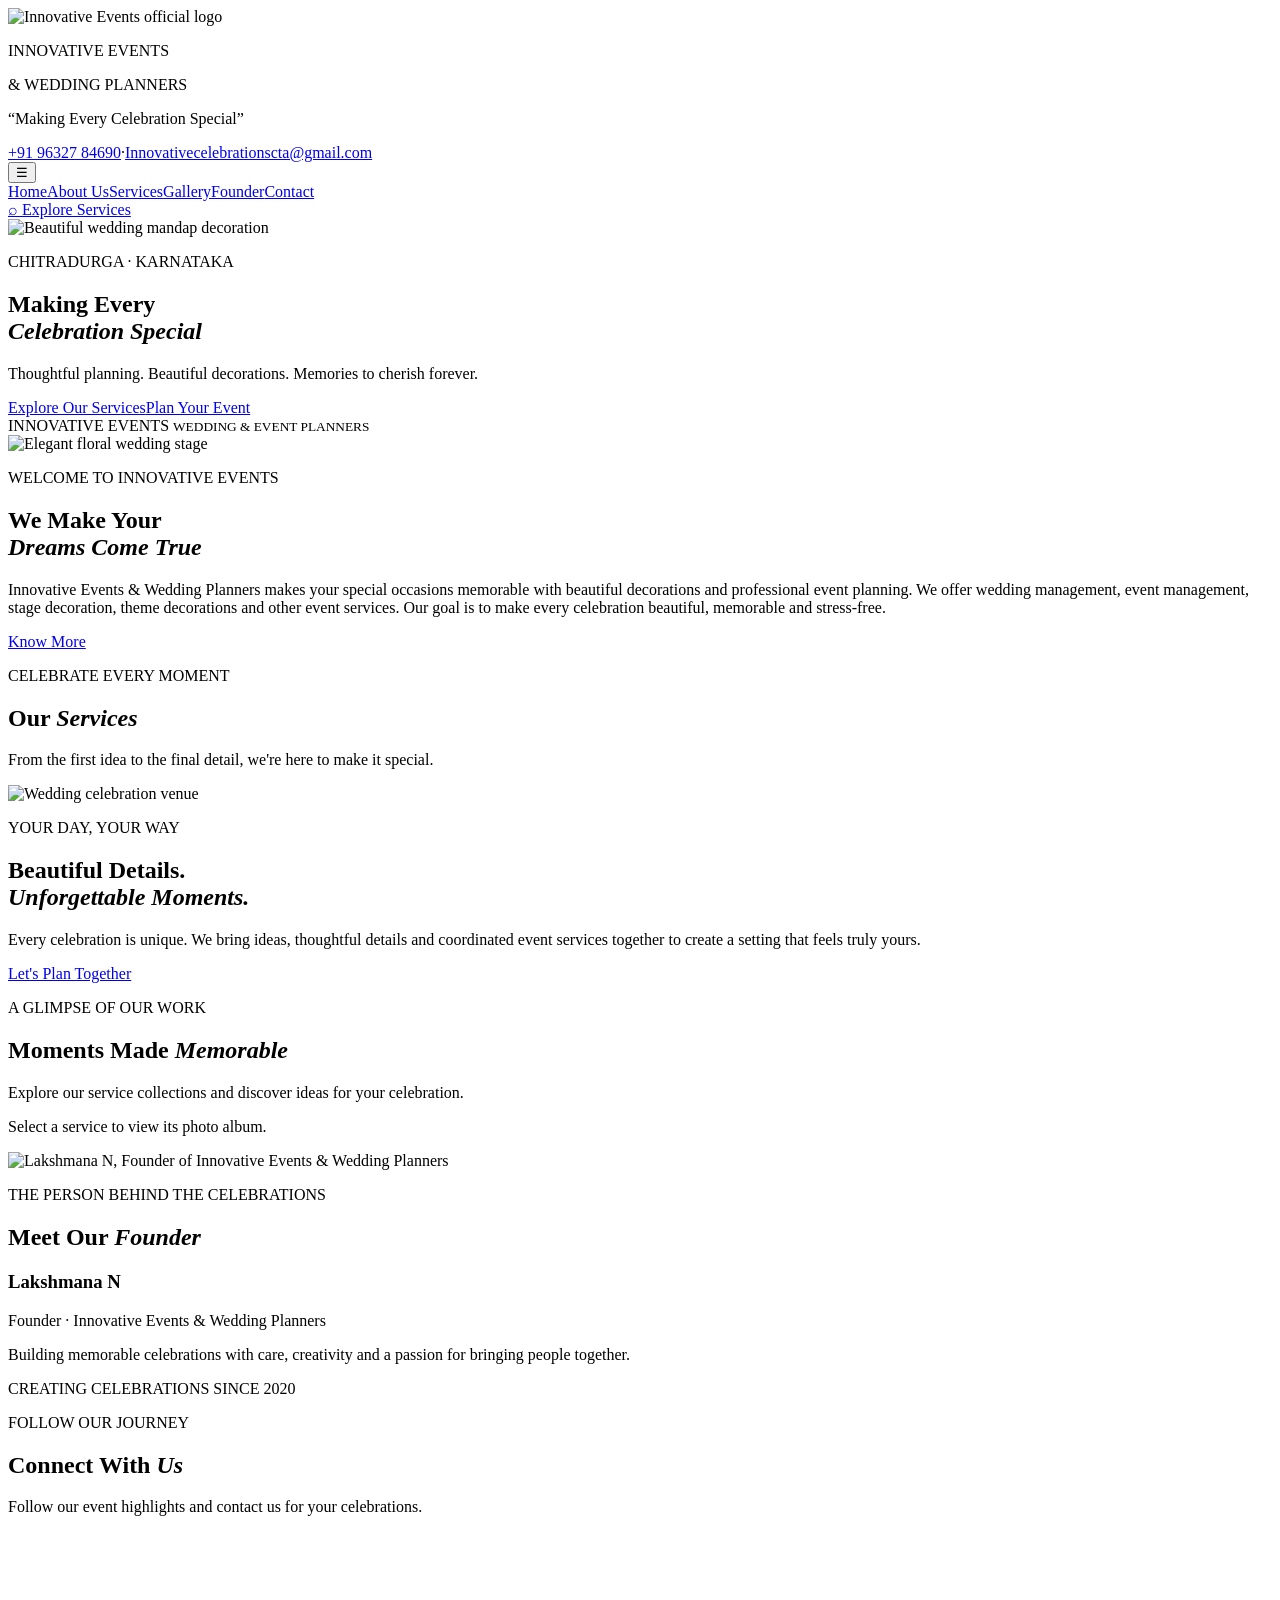
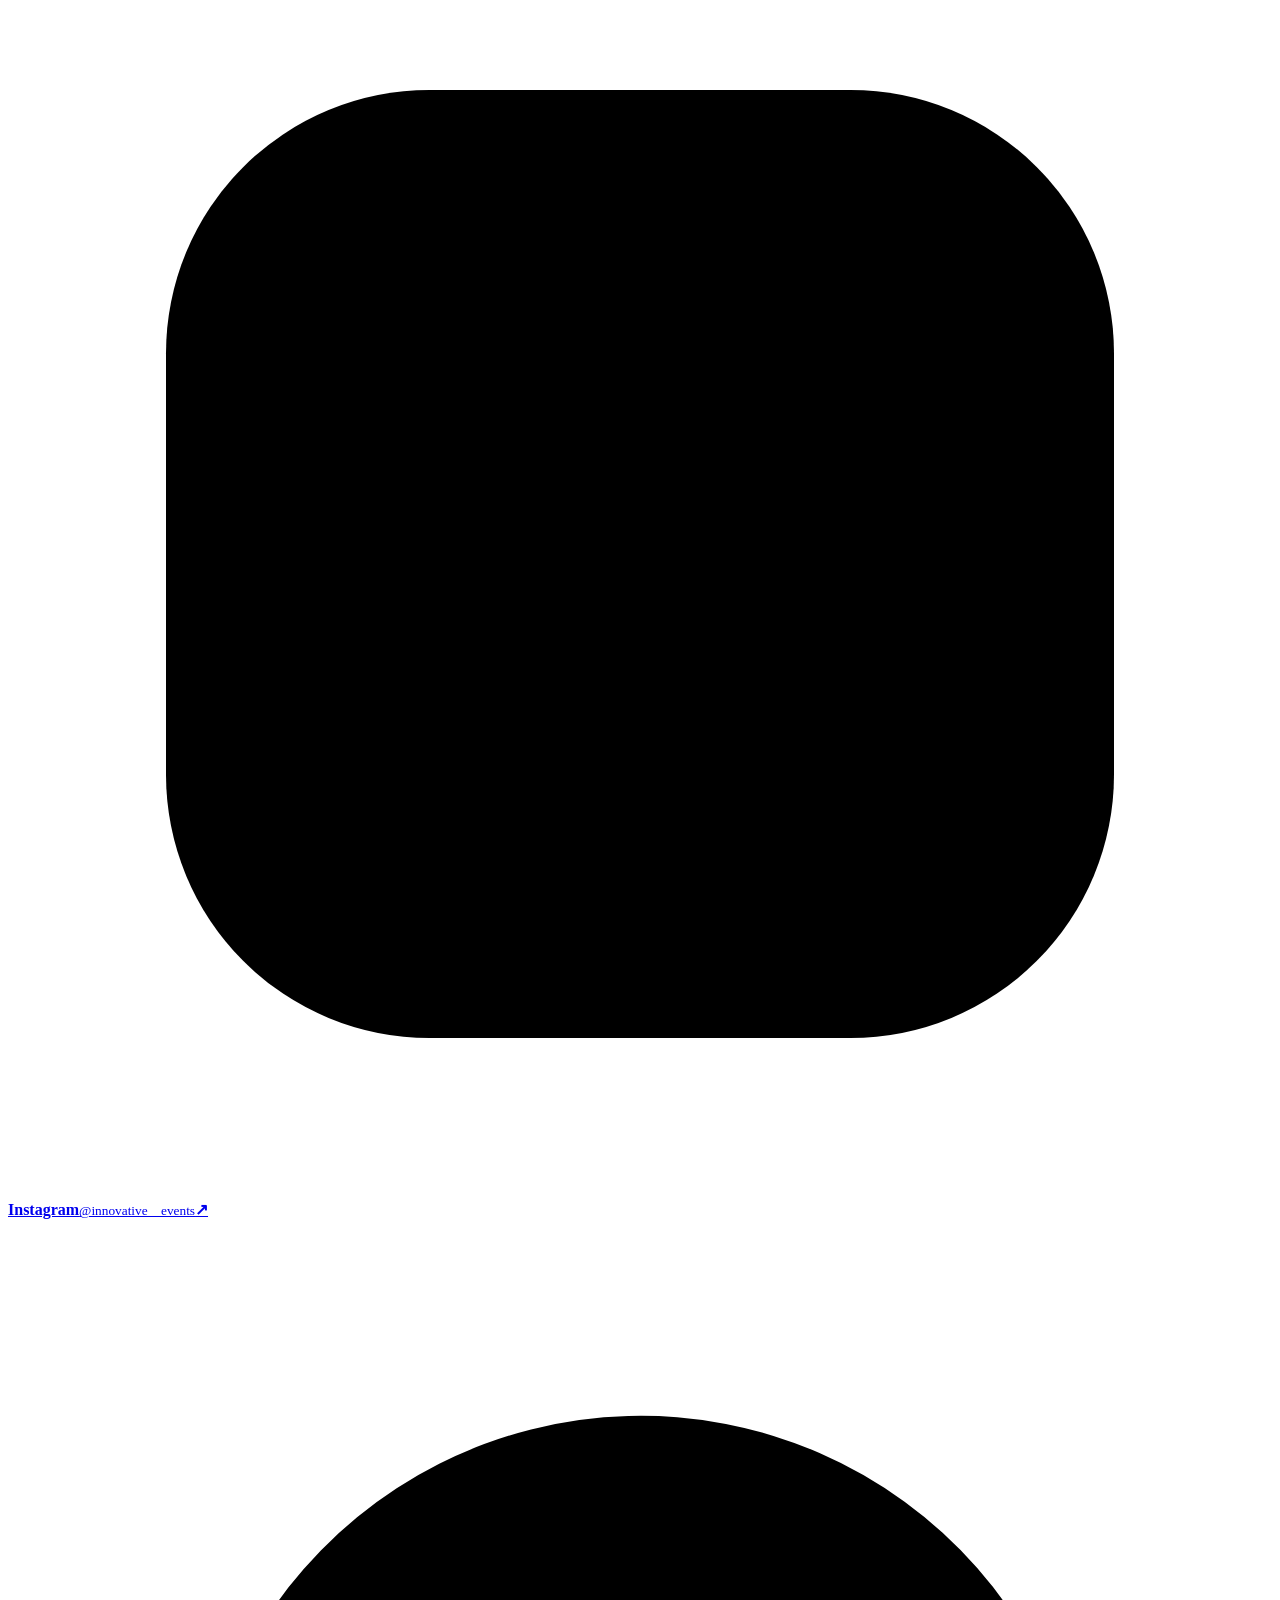
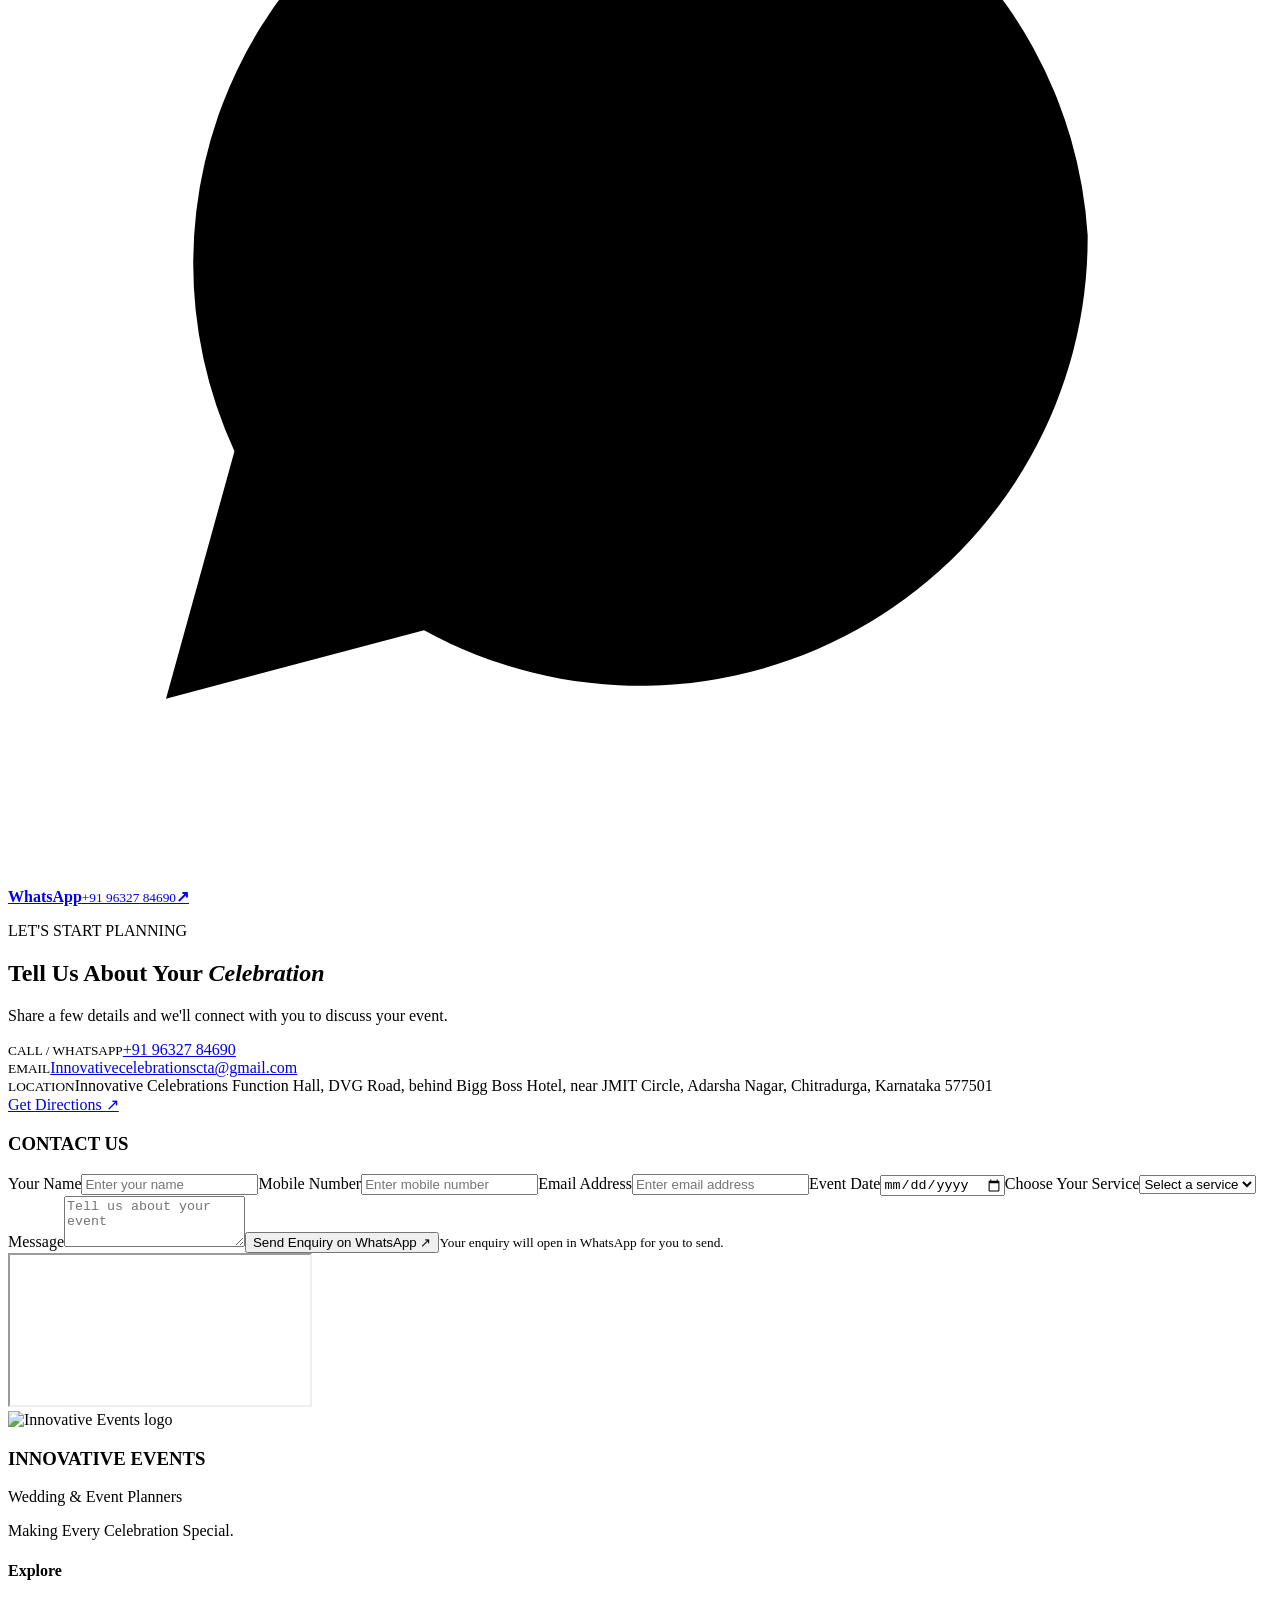
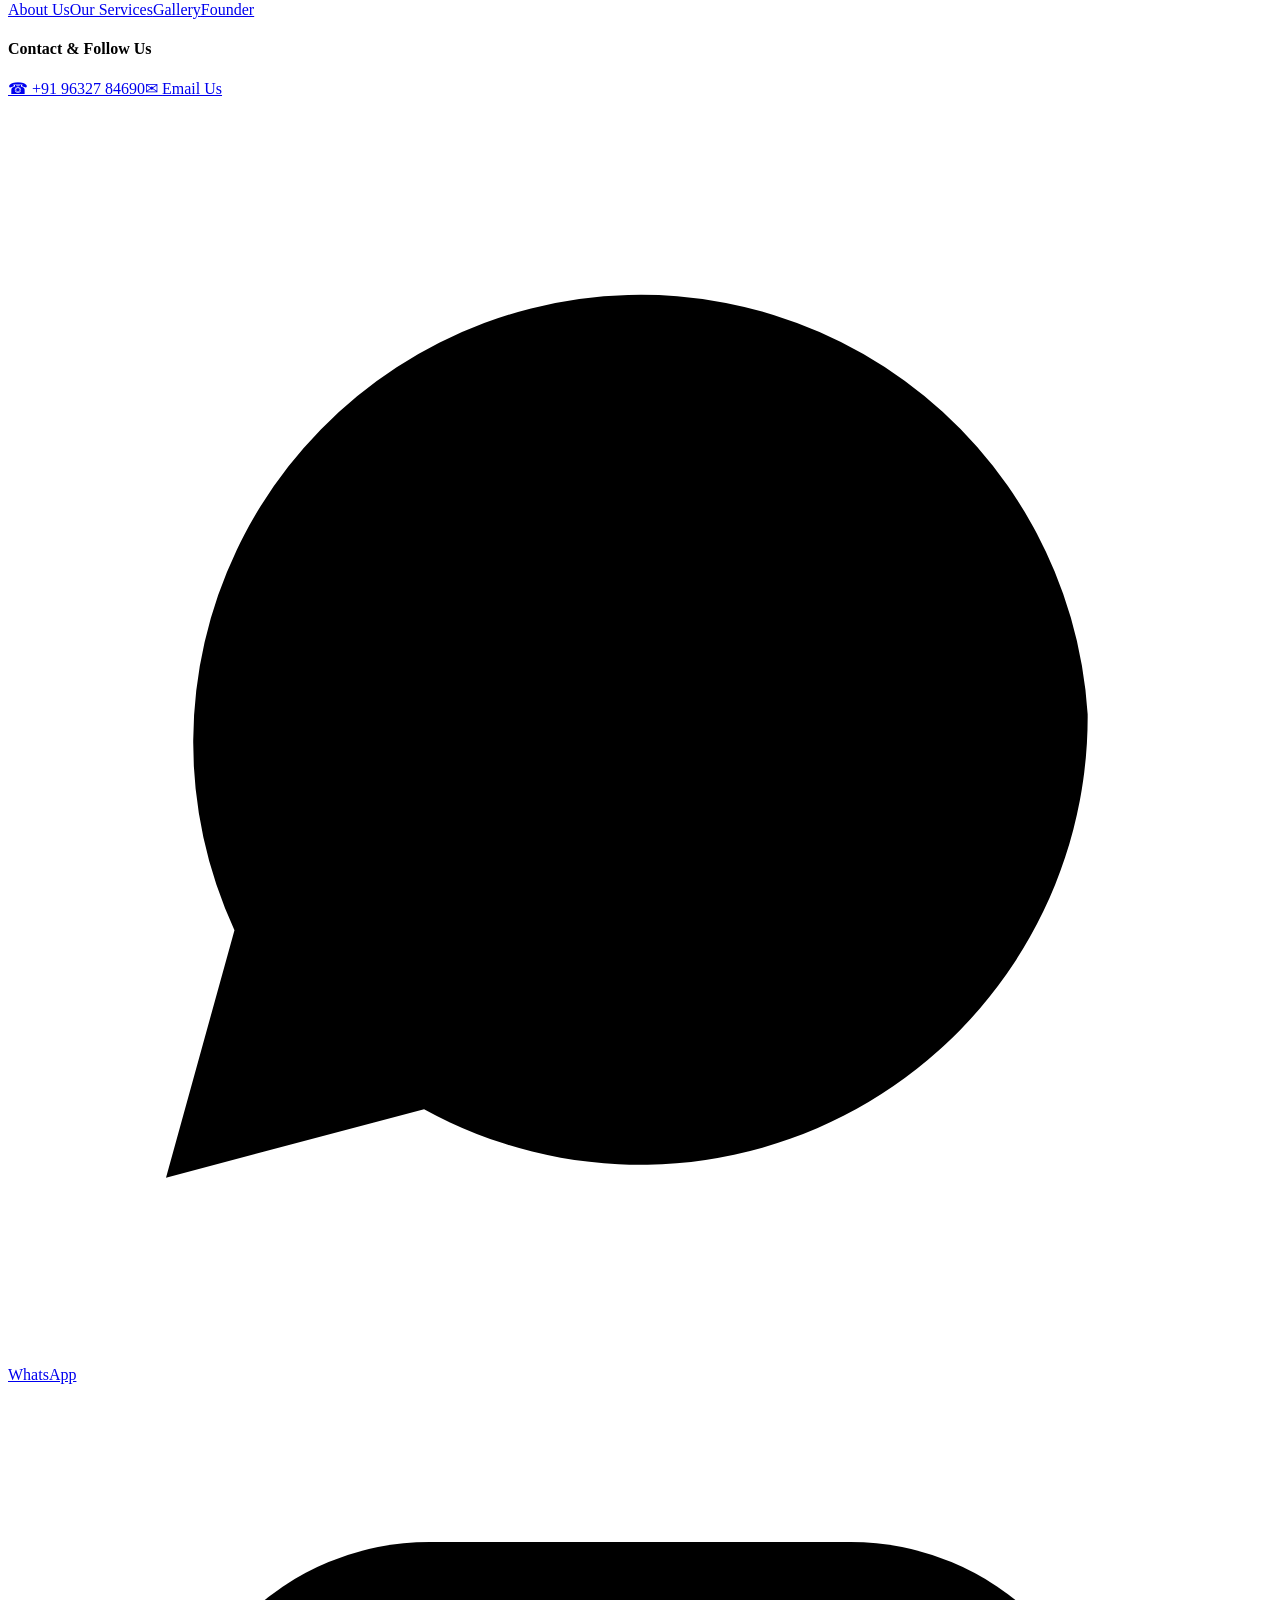
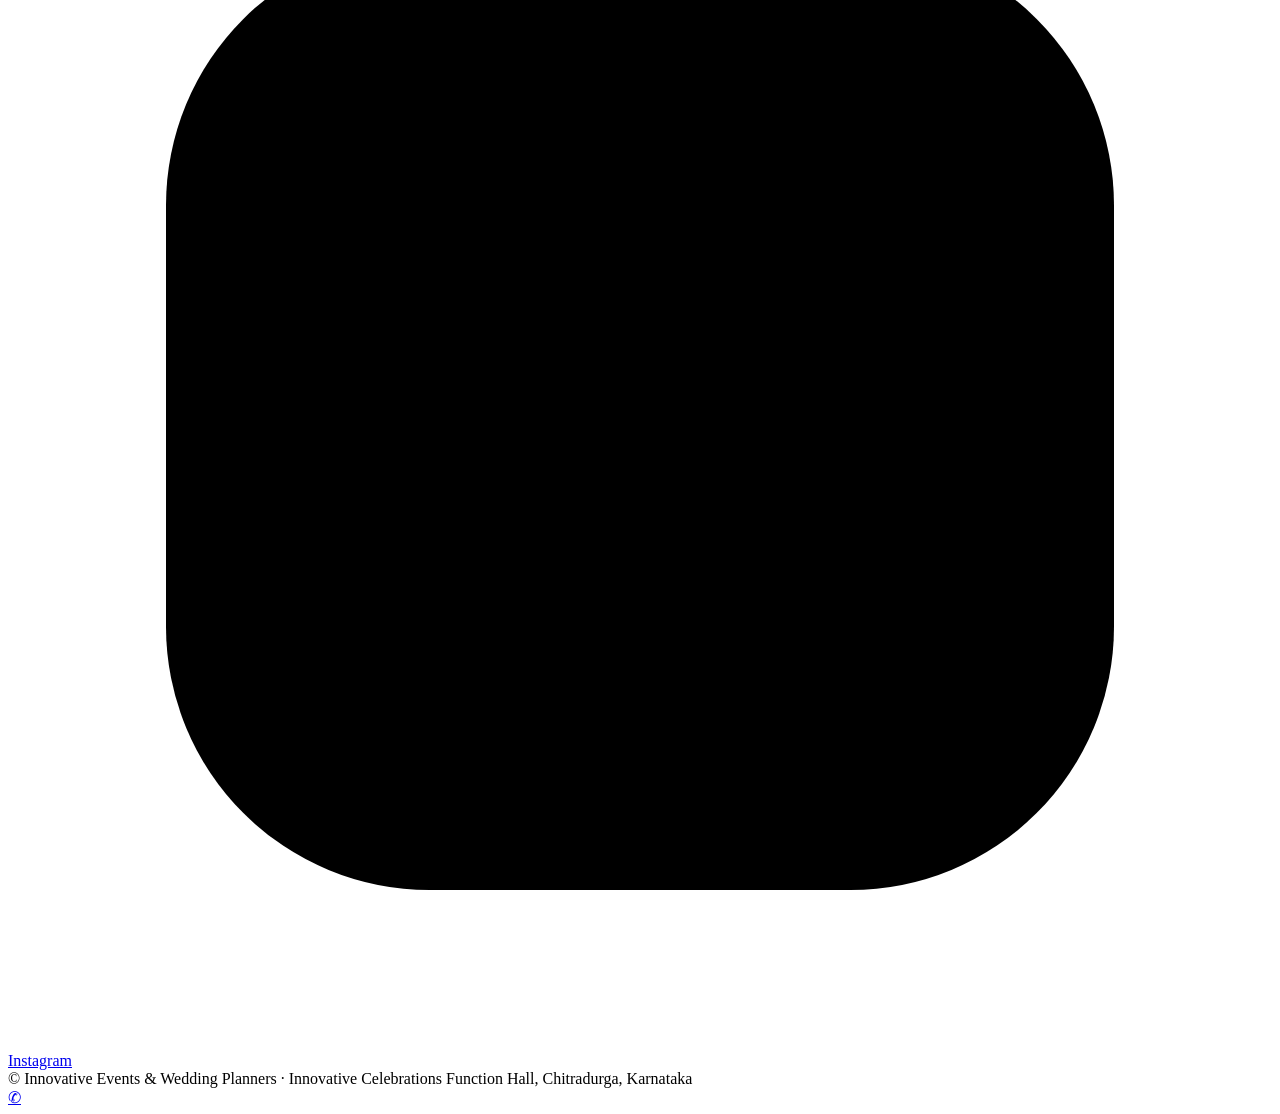
==== index.html @ f3ad989a "Add files via upload" ====
<!DOCTYPE html>
<html lang="en">
<head>
  <meta charset="UTF-8"><meta name="viewport" content="width=device-width, initial-scale=1.0">
  <meta name="description" content="Innovative Events & Wedding Planners in Chitradurga, Karnataka. Wedding management, event planning, theme decor, photography, catering and memorable celebrations.">
  <meta name="theme-color" content="#a47a43"><meta property="og:title" content="Innovative Events & Wedding Planners"><meta property="og:description" content="Making Every Celebration Special."><meta property="og:type" content="website">
  <title>Innovative Events & Wedding Planners | Chitradurga</title>
  <link rel="preconnect" href="https://fonts.googleapis.com"><link rel="preconnect" href="https://fonts.gstatic.com" crossorigin>
  <link href="https://fonts.googleapis.com/css2?family=DM+Sans:wght@400;500;600;700&family=Playfair+Display:wght@400;500;600;700&display=swap" rel="stylesheet">
  <link rel="icon" href="assets/logo.png" type="image/png"><link rel="stylesheet" href="css/style.css">
</head>
<body>
<header class="top" id="home">
  <div class="brand-wrap"><img class="logo" src="assets/logo.png" alt="Innovative Events official logo"><div><p class="brand-name">INNOVATIVE EVENTS</p><p class="brand-sub">& WEDDING PLANNERS</p></div></div>
  <p class="tagline">“Making Every Celebration Special”</p>
  <div class="top-contact"><a href="tel:+919632784690">+91 96327 84690</a><span>·</span><a href="mailto:Innovativecelebrationscta@gmail.com">Innovativecelebrationscta@gmail.com</a></div>
  <div class="nav-row"><button class="menu-btn" id="menuBtn" aria-label="Toggle menu" aria-expanded="false">☰</button><nav id="nav"><a href="#home">Home</a><a href="#about">About Us</a><a href="#services">Services</a><a href="#gallery">Gallery</a><a href="#founder">Founder</a><a href="#contact">Contact</a></nav><a class="search-pill" href="#services"><span>⌕</span> Explore Services</a></div>
</header>
<main>
<section class="hero"><img src="https://images.unsplash.com/photo-1519741497674-611481863552?auto=format&fit=crop&w=2000&q=85" alt="Beautiful wedding mandap decoration"><div class="hero-overlay"></div><div class="hero-copy"><p class="hero-kicker">CHITRADURGA · KARNATAKA</p><h1>Making Every<br><em>Celebration Special</em></h1><p>Thoughtful planning. Beautiful decorations. Memories to cherish forever.</p><div class="hero-buttons"><a class="gold-btn" href="#services">Explore Our Services</a><a class="light-btn" href="https://wa.me/919632784690" target="_blank" rel="noopener">Plan Your Event</a></div></div><div class="hero-caption">INNOVATIVE EVENTS <small>WEDDING & EVENT PLANNERS</small></div></section>
<section class="intro section" id="about"><div class="intro-image"><img src="https://images.unsplash.com/photo-1464366400600-7168b8af9bc3?auto=format&fit=crop&w=1200&q=85" alt="Elegant floral wedding stage"></div><div class="intro-copy"><p class="eyebrow">WELCOME TO INNOVATIVE EVENTS</p><h2>We Make Your<br><em>Dreams Come True</em></h2><p>Innovative Events & Wedding Planners makes your special occasions memorable with beautiful decorations and professional event planning. We offer wedding management, event management, stage decoration, theme decorations and other event services. Our goal is to make every celebration beautiful, memorable and stress-free.</p><a class="gold-btn" href="#contact">Know More</a></div></section>
<section class="services section" id="services"><div class="section-title"><p class="eyebrow">CELEBRATE EVERY MOMENT</p><h2>Our <em>Services</em></h2><p>From the first idea to the final detail, we're here to make it special.</p></div><div id="serviceList" class="service-list"></div></section>
<section class="feature section"><div class="feature-photo"><img src="https://images.unsplash.com/photo-1519741497674-611481863552?auto=format&fit=crop&w=1500&q=85" alt="Wedding celebration venue"></div><div class="feature-copy"><p class="eyebrow">YOUR DAY, YOUR WAY</p><h2>Beautiful Details.<br><em>Unforgettable Moments.</em></h2><p>Every celebration is unique. We bring ideas, thoughtful details and coordinated event services together to create a setting that feels truly yours.</p><a class="gold-btn" href="#contact">Let's Plan Together</a></div></section>
<section class="gallery section" id="gallery"><div class="section-title"><p class="eyebrow">A GLIMPSE OF OUR WORK</p><h2>Moments Made <em>Memorable</em></h2><p>Explore our service collections and discover ideas for your celebration.</p></div><div class="gallery-tiles" id="galleryTiles"></div><p class="gallery-hint">Select a service to view its photo album.</p></section>
<section class="founder section" id="founder"><div class="founder-photo"><img src="assets/founder-lakshmana.jpg" alt="Lakshmana N, Founder of Innovative Events & Wedding Planners"></div><div class="founder-copy"><p class="eyebrow">THE PERSON BEHIND THE CELEBRATIONS</p><h2>Meet Our <em>Founder</em></h2><h3>Lakshmana N</h3><p class="founder-role">Founder · Innovative Events & Wedding Planners</p><p>Building memorable celebrations with care, creativity and a passion for bringing people together.</p><span class="since">CREATING CELEBRATIONS SINCE 2020</span></div></section>
<section class="instagram section"><div><p class="eyebrow">FOLLOW OUR JOURNEY</p><h2>Connect With <em>Us</em></h2><p>Follow our event highlights and contact us for your celebrations.</p></div><div class="social-buttons"><a class="social-btn instagram-btn" href="https://www.instagram.com/innovative__events?cnvx=MXE0a2RnNXZndWczdw==" target="_blank" rel="noopener" aria-label="Visit Innovative Events on Instagram"><svg viewBox="0 0 24 24" aria-hidden="true"><rect x="3" y="3" width="18" height="18" rx="5"/><circle cx="12" cy="12" r="4"/><circle class="social-dot" cx="17.5" cy="6.5" r="1"/></svg><span><strong>Instagram</strong><small>@innovative__events</small></span><b>↗</b></a><a class="social-btn whatsapp-btn" href="https://wa.me/919632784690" target="_blank" rel="noopener" aria-label="Chat with Innovative Events on WhatsApp"><svg viewBox="0 0 24 24" aria-hidden="true"><path d="M20.5 11.7a8.5 8.5 0 0 1-12.6 7.5L3 20.5l1.3-4.7a8.5 8.5 0 1 1 16.2-4.1Z"/><path d="M9 8.2c.2-.5.5-.5.8-.5h.5c.2 0 .4.1.5.4l.8 1.8c.1.2.1.4-.1.6l-.6.7c-.2.2-.2.4 0 .6.5.9 1.3 1.6 2.2 2 .2.1.4.1.6-.1l.8-.9c.2-.2.4-.2.6-.1l1.7.8c.3.1.4.3.4.5 0 .4-.2 1.2-.7 1.6-.5.5-1.2.7-2 .6-1.1-.2-2.4-.8-3.8-2-1.5-1.3-2.4-2.8-2.7-3.9-.3-.9-.1-1.7.3-2.1Z"/></svg><span><strong>WhatsApp</strong><small>+91 96327 84690</small></span><b>↗</b></a></div></section>
<section class="contact section" id="contact"><div class="contact-copy"><p class="eyebrow">LET'S START PLANNING</p><h2>Tell Us About Your <em>Celebration</em></h2><p>Share a few details and we'll connect with you to discuss your event.</p><div class="contact-line"><small>CALL / WHATSAPP</small><a href="tel:+919632784690">+91 96327 84690</a></div><div class="contact-line"><small>EMAIL</small><a href="mailto:Innovativecelebrationscta@gmail.com">Innovativecelebrationscta@gmail.com</a></div><div class="contact-line"><small>LOCATION</small><span>Innovative Celebrations Function Hall, DVG Road, behind Bigg Boss Hotel, near JMIT Circle, Adarsha Nagar, Chitradurga, Karnataka 577501</span></div><a class="gold-btn" href="https://share.google/nAyZ0IG79U8bfU7nr" target="_blank" rel="noopener">Get Directions ↗</a></div><form id="enquiryForm"><h3>CONTACT US</h3><label>Your Name<input name="name" required placeholder="Enter your name"></label><label>Mobile Number<input name="phone" required inputmode="tel" placeholder="Enter mobile number"></label><label>Email Address<input name="email" type="email" placeholder="Enter email address"></label><label>Event Date<input name="date" type="date"></label><label>Choose Your Service<select name="service" id="serviceSelect" required><option value="">Select a service</option></select></label><label>Message<textarea name="message" rows="3" placeholder="Tell us about your event"></textarea></label><button class="gold-btn" type="submit">Send Enquiry on WhatsApp ↗</button><small>Your enquiry will open in WhatsApp for you to send.</small></form></section>
<section class="map-section"><iframe title="Innovative Celebrations Function Hall map" src="https://www.google.com/maps?q=Innovative+Celebrations+Function+Hall,+DVG+Road,+behind+Bigg+Boss+Hotel,+near+JMIT+Circle,+Adarsha+Nagar,+Chitradurga,+Karnataka+577501&output=embed" loading="lazy" referrerpolicy="no-referrer-when-downgrade"></iframe></section>
</main>
<footer><div class="footer-main"><div class="footer-brand"><img src="assets/logo.png" alt="Innovative Events logo"><h3>INNOVATIVE EVENTS</h3><p>Wedding & Event Planners</p><span>Making Every Celebration Special.</span></div><div><h4>Explore</h4><a href="#about">About Us</a><a href="#services">Our Services</a><a href="#gallery">Gallery</a><a href="#founder">Founder</a></div><div><h4>Contact & Follow Us</h4><a class="footer-contact-link" href="tel:+919632784690">☎ <span>+91 96327 84690</span></a><a class="footer-contact-link" href="mailto:Innovativecelebrationscta@gmail.com">✉ <span>Email Us</span></a><a class="footer-social-link" href="https://wa.me/919632784690" target="_blank" rel="noopener"><svg viewBox="0 0 24 24" aria-hidden="true"><path d="M20.5 11.7a8.5 8.5 0 0 1-12.6 7.5L3 20.5l1.3-4.7a8.5 8.5 0 1 1 16.2-4.1Z"/><path d="M9 8.2c.2-.5.5-.5.8-.5h.5c.2 0 .4.1.5.4l.8 1.8c.1.2.1.4-.1.6l-.6.7c-.2.2-.2.4 0 .6.5.9 1.3 1.6 2.2 2 .2.1.4.1.6-.1l.8-.9c.2-.2.4-.2.6-.1l1.7.8c.3.1.4.3.4.5 0 .4-.2 1.2-.7 1.6-.5.5-1.2.7-2 .6-1.1-.2-2.4-.8-3.8-2-1.5-1.3-2.4-2.8-2.7-3.9-.3-.9-.1-1.7.3-2.1Z"/></svg><span>WhatsApp</span></a><a class="footer-social-link" href="https://www.instagram.com/innovative__events?cnvx=MXE0a2RnNXZndWczdw==" target="_blank" rel="noopener"><svg viewBox="0 0 24 24" aria-hidden="true"><rect x="3" y="3" width="18" height="18" rx="5"/><circle cx="12" cy="12" r="4"/><circle class="social-dot" cx="17.5" cy="6.5" r="1"/></svg><span>Instagram</span></a></div></div><div class="footer-bottom">© <span id="year"></span> Innovative Events & Wedding Planners · Innovative Celebrations Function Hall, Chitradurga, Karnataka</div></footer>
<a class="whatsapp-float" href="https://wa.me/919632784690" target="_blank" rel="noopener" aria-label="Chat on WhatsApp">✆</a>
<script src="js/script.js"></script>
</body></html>
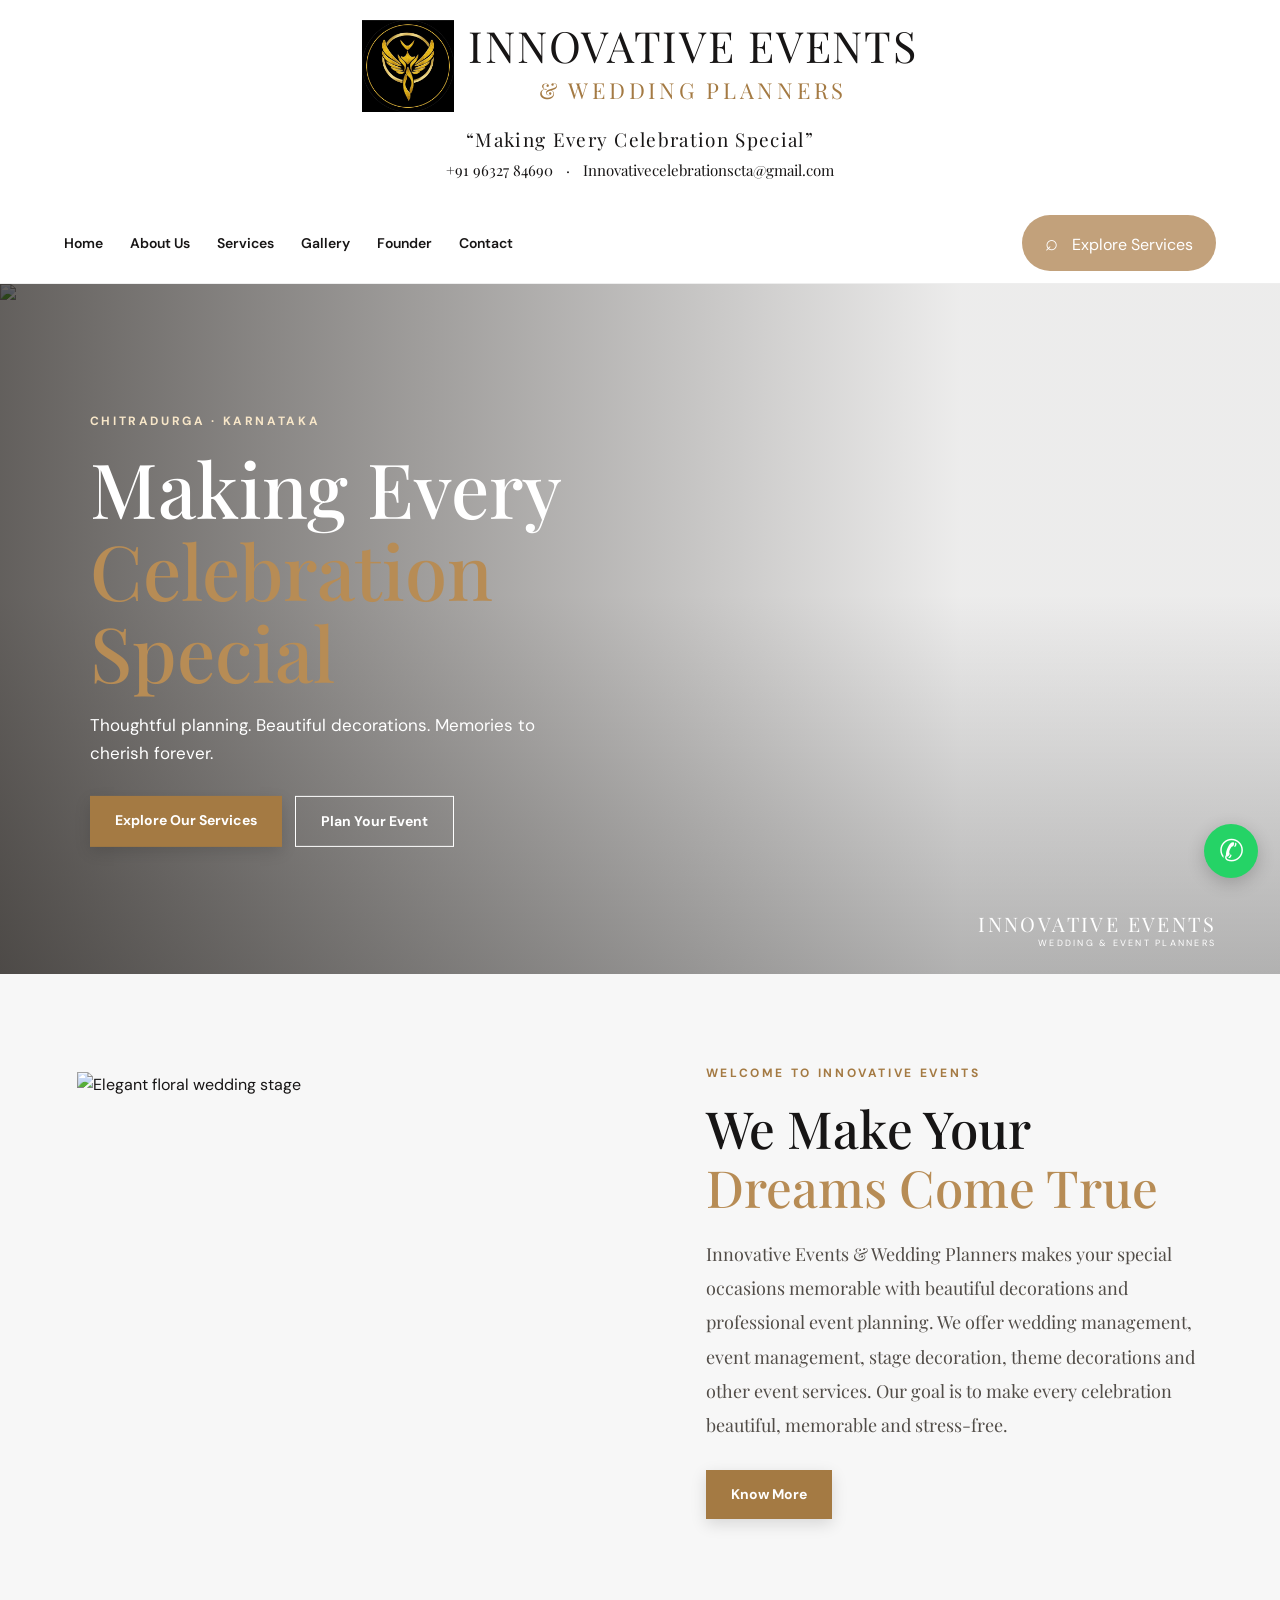
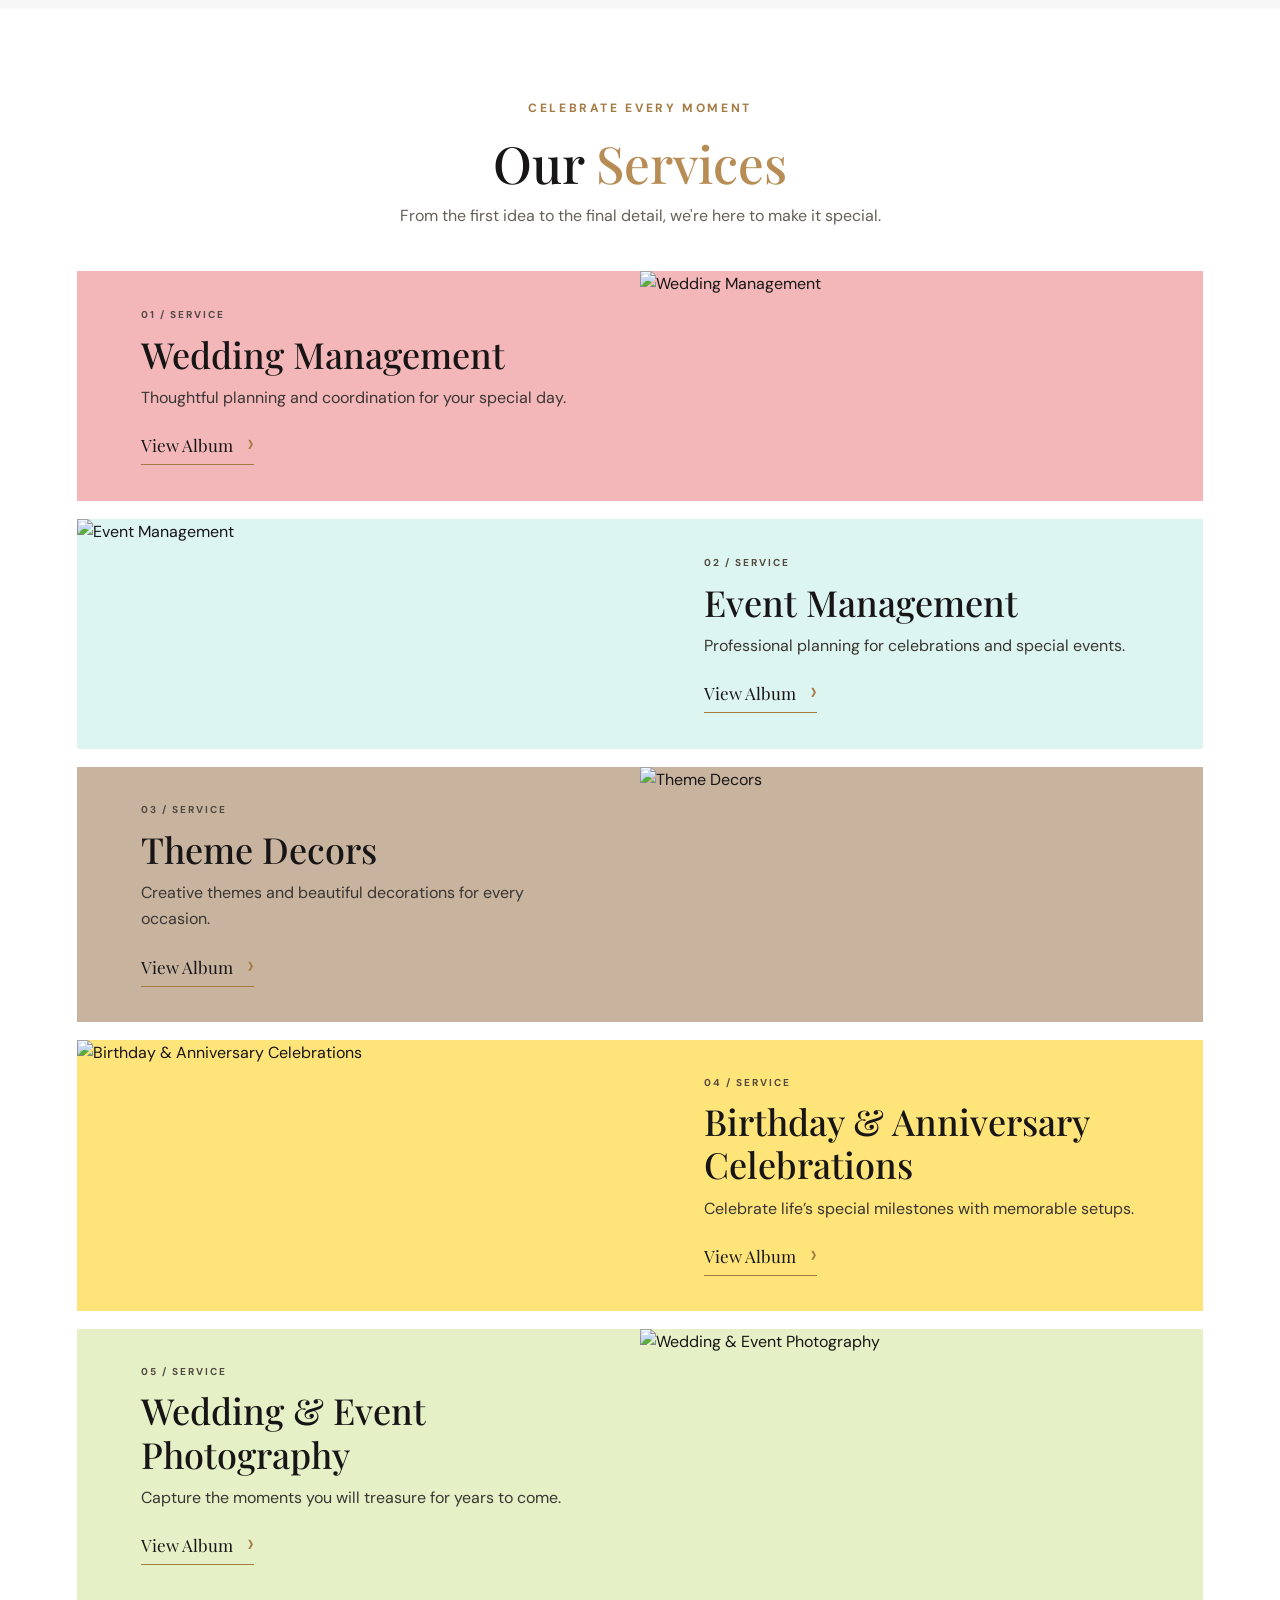
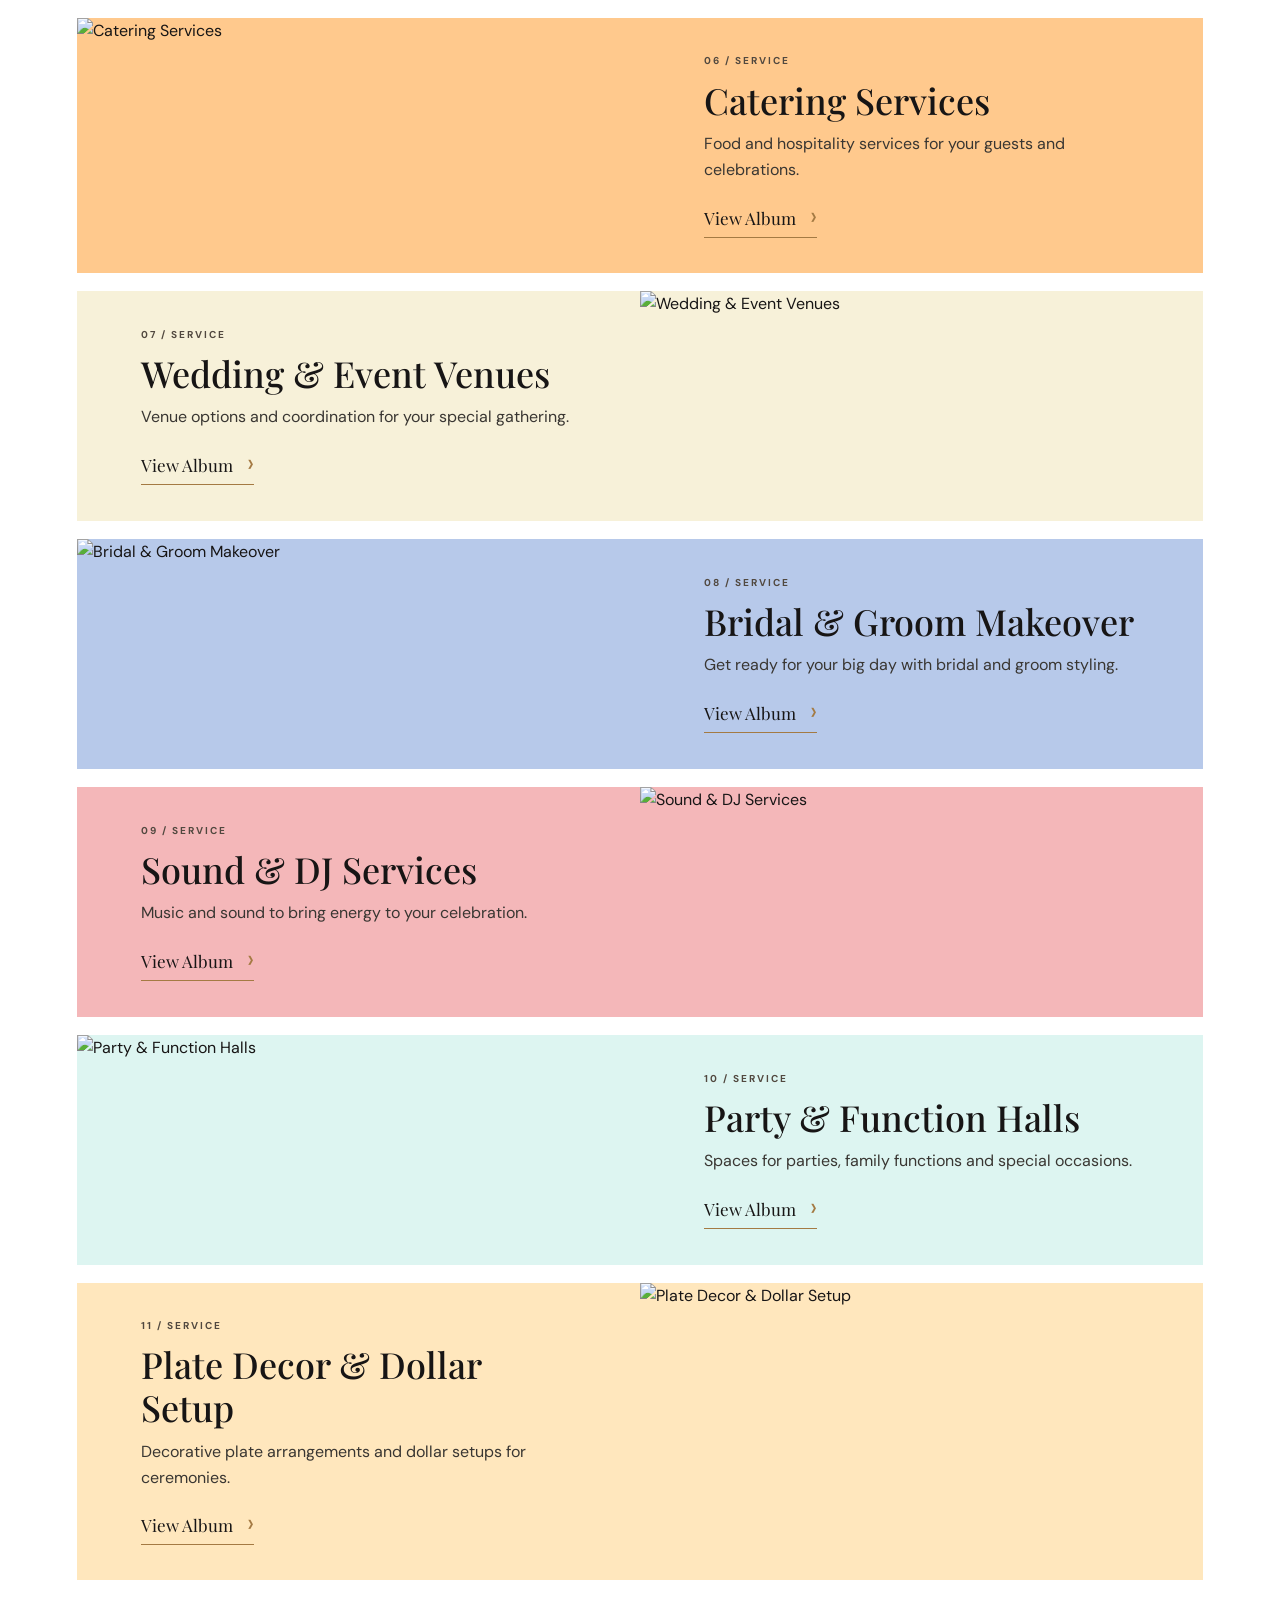
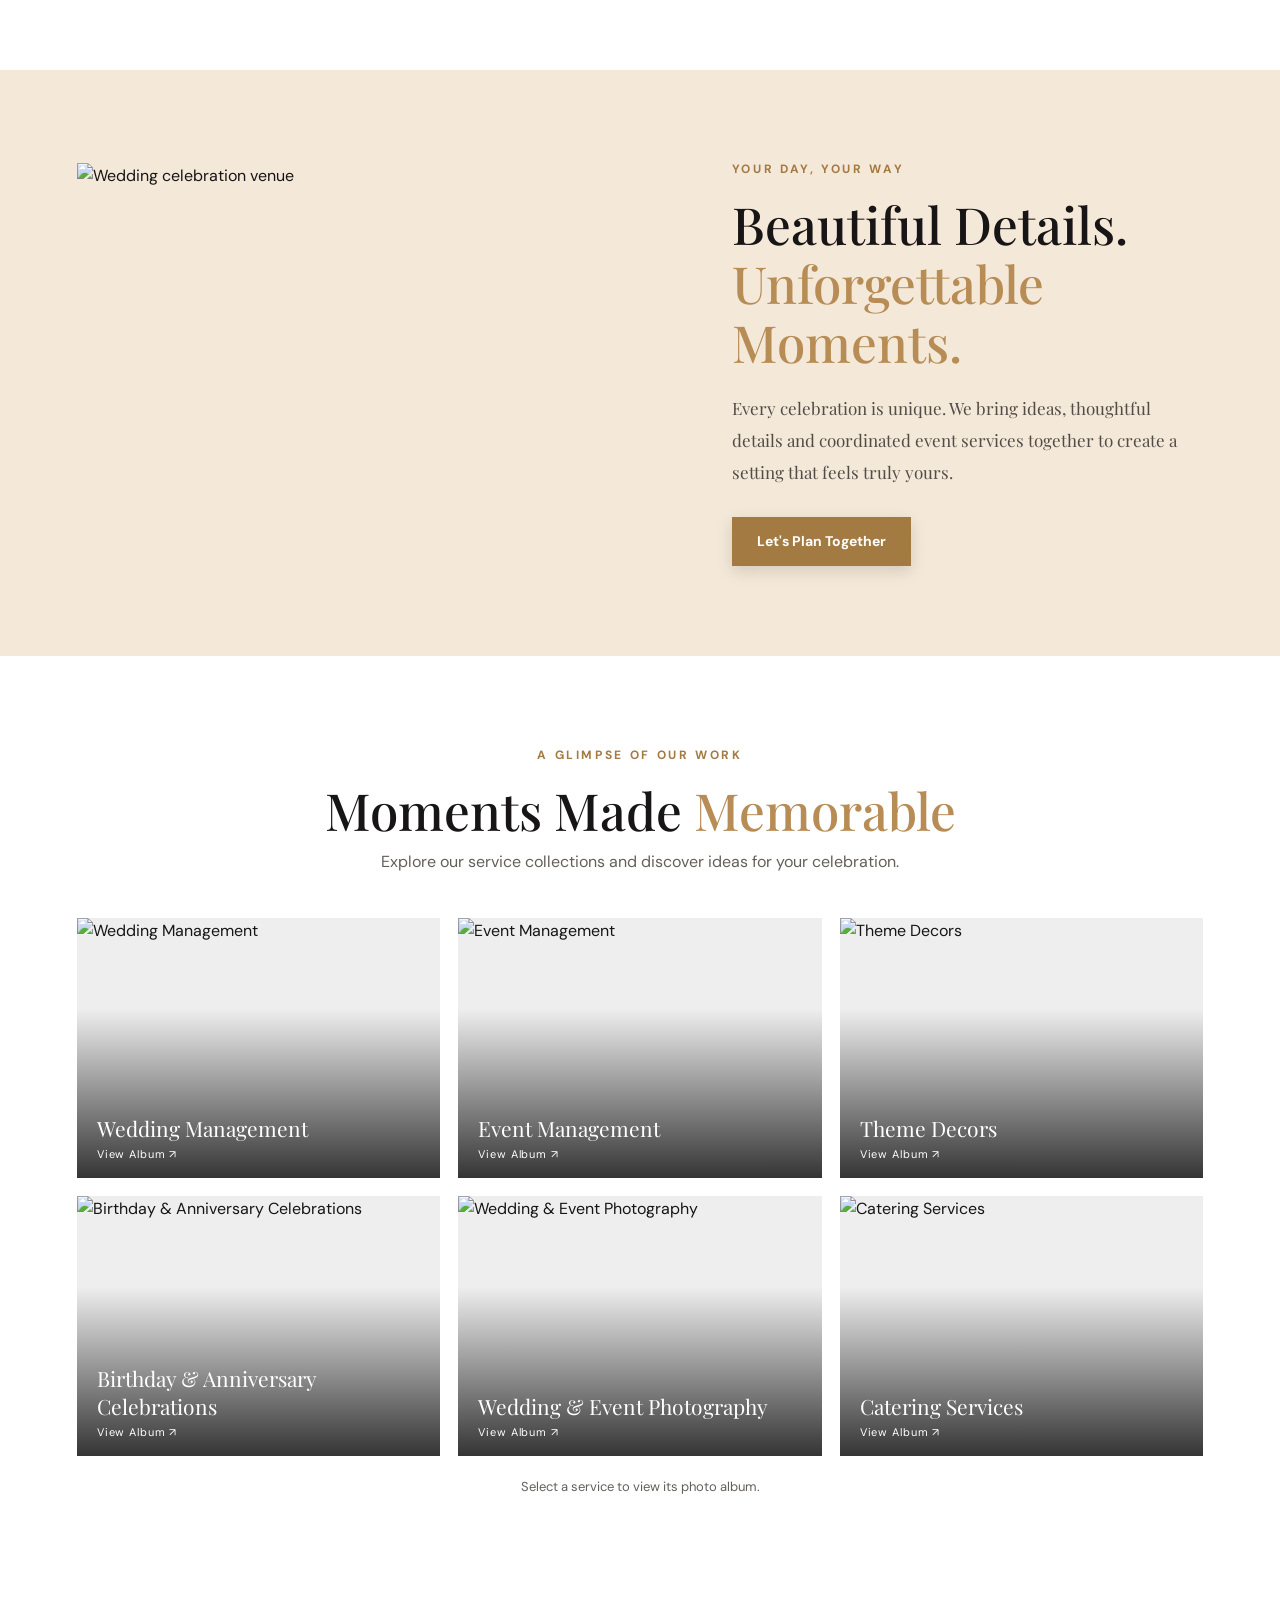
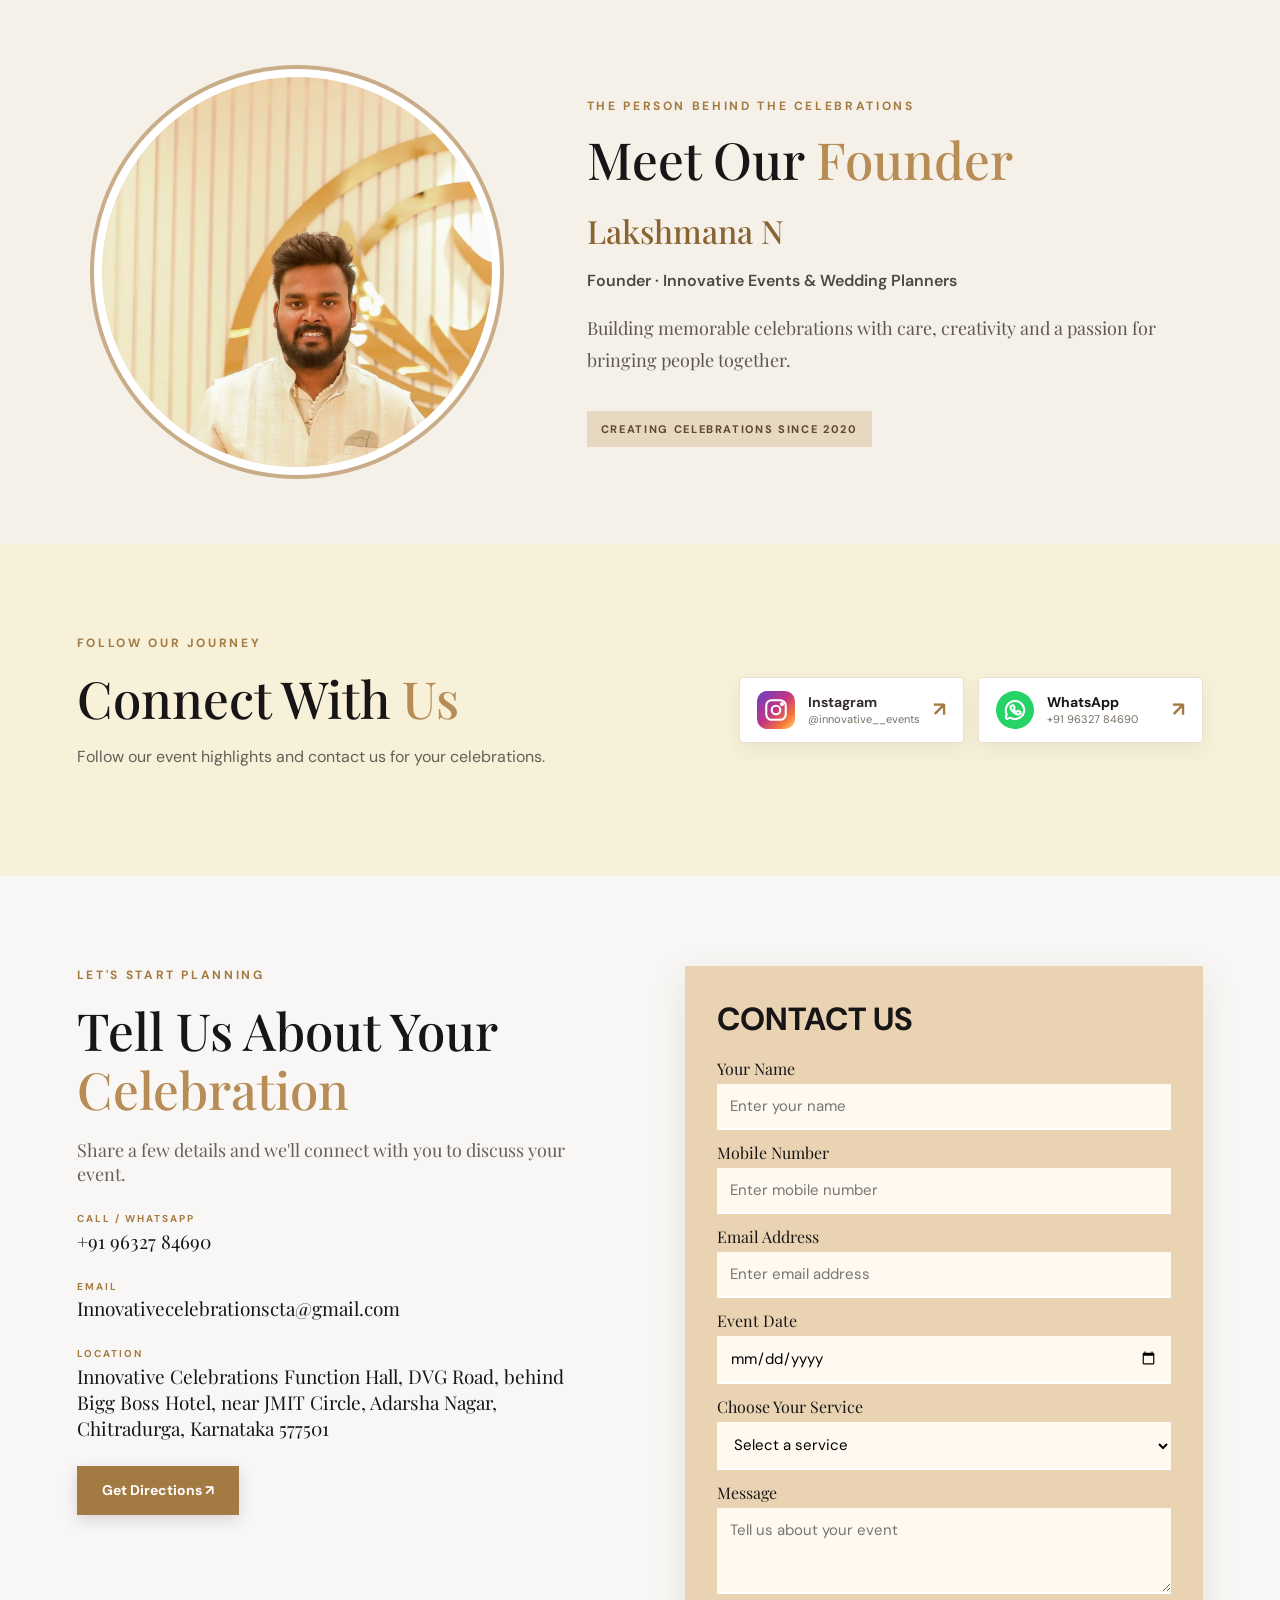
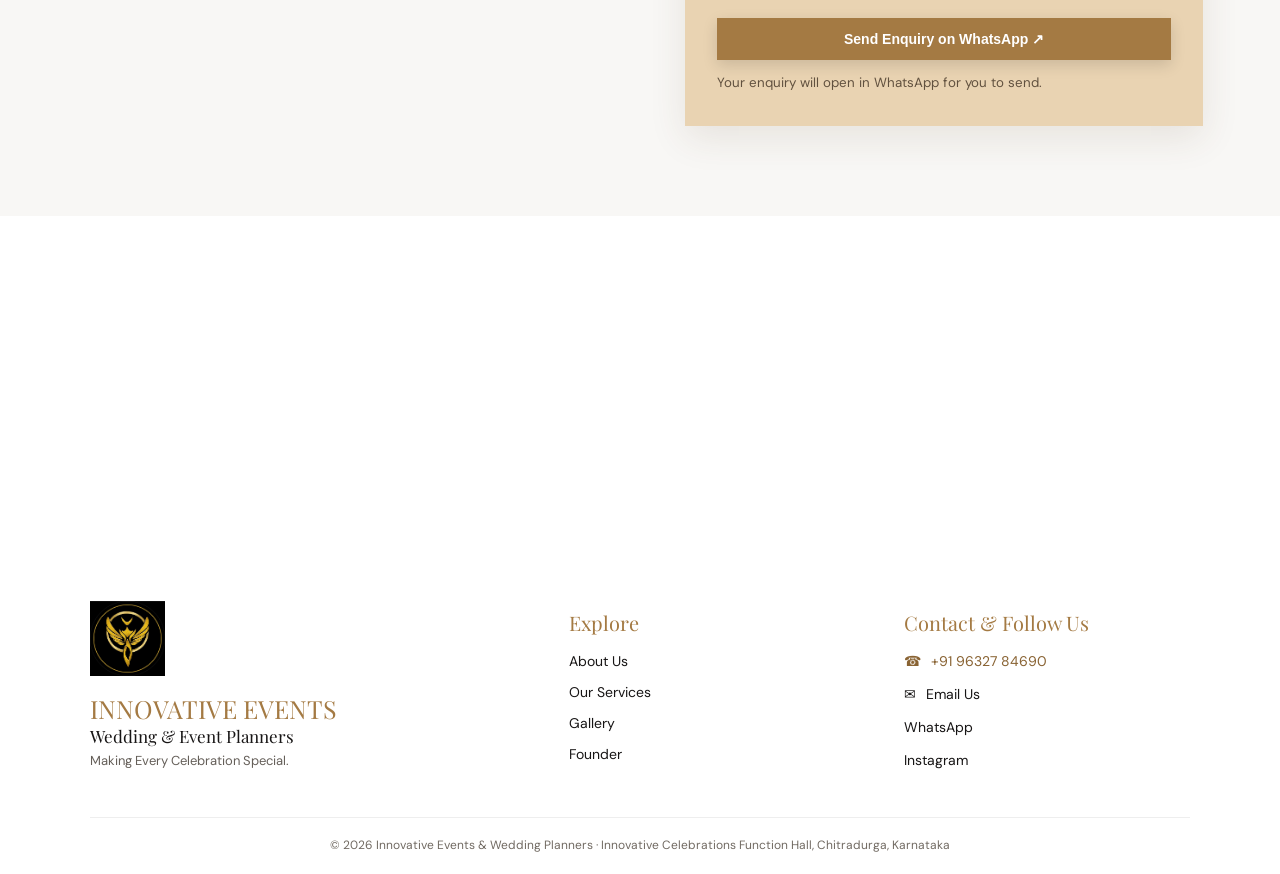
==== commit 4c3a4adb: "Update index.html" ====
--- a/index.html
+++ b/index.html
@@ -1,33 +1,324 @@
 <!DOCTYPE html>
 <html lang="en">
 <head>
-  <meta charset="UTF-8"><meta name="viewport" content="width=device-width, initial-scale=1.0">
+  <meta charset="UTF-8">
+  <meta name="viewport" content="width=device-width, initial-scale=1.0">
+
   <meta name="description" content="Innovative Events & Wedding Planners in Chitradurga, Karnataka. Wedding management, event planning, theme decor, photography, catering and memorable celebrations.">
-  <meta name="theme-color" content="#a47a43"><meta property="og:title" content="Innovative Events & Wedding Planners"><meta property="og:description" content="Making Every Celebration Special."><meta property="og:type" content="website">
+
+  <meta name="theme-color" content="#a47a43">
+  <meta property="og:title" content="Innovative Events & Wedding Planners">
+  <meta property="og:description" content="Making Every Celebration Special.">
+  <meta property="og:type" content="website">
+
   <title>Innovative Events & Wedding Planners | Chitradurga</title>
-  <link rel="preconnect" href="https://fonts.googleapis.com"><link rel="preconnect" href="https://fonts.gstatic.com" crossorigin>
+
+  <link rel="preconnect" href="https://fonts.googleapis.com">
+  <link rel="preconnect" href="https://fonts.gstatic.com" crossorigin>
+
   <link href="https://fonts.googleapis.com/css2?family=DM+Sans:wght@400;500;600;700&family=Playfair+Display:wght@400;500;600;700&display=swap" rel="stylesheet">
-  <link rel="icon" href="assets/logo.png" type="image/png"><link rel="stylesheet" href="css/style.css">
+
+  <link rel="icon" href="logo.png" type="image/png">
+  <link rel="stylesheet" href="style.css">
 </head>
+
 <body>
+
 <header class="top" id="home">
-  <div class="brand-wrap"><img class="logo" src="assets/logo.png" alt="Innovative Events official logo"><div><p class="brand-name">INNOVATIVE EVENTS</p><p class="brand-sub">& WEDDING PLANNERS</p></div></div>
+
+  <div class="brand-wrap">
+    <img class="logo" src="logo.png" alt="Innovative Events official logo">
+    <div>
+      <p class="brand-name">INNOVATIVE EVENTS</p>
+      <p class="brand-sub">& WEDDING PLANNERS</p>
+    </div>
+  </div>
+
   <p class="tagline">“Making Every Celebration Special”</p>
-  <div class="top-contact"><a href="tel:+919632784690">+91 96327 84690</a><span>·</span><a href="mailto:Innovativecelebrationscta@gmail.com">Innovativecelebrationscta@gmail.com</a></div>
-  <div class="nav-row"><button class="menu-btn" id="menuBtn" aria-label="Toggle menu" aria-expanded="false">☰</button><nav id="nav"><a href="#home">Home</a><a href="#about">About Us</a><a href="#services">Services</a><a href="#gallery">Gallery</a><a href="#founder">Founder</a><a href="#contact">Contact</a></nav><a class="search-pill" href="#services"><span>⌕</span> Explore Services</a></div>
+
+  <div class="top-contact">
+    <a href="tel:+919632784690">+91 96327 84690</a>
+    <span>·</span>
+    <a href="mailto:Innovativecelebrationscta@gmail.com">Innovativecelebrationscta@gmail.com</a>
+  </div>
+
+  <div class="nav-row">
+    <button class="menu-btn" id="menuBtn" aria-label="Toggle menu" aria-expanded="false">☰</button>
+
+    <nav id="nav">
+      <a href="#home">Home</a>
+      <a href="#about">About Us</a>
+      <a href="#services">Services</a>
+      <a href="#gallery">Gallery</a>
+      <a href="#founder">Founder</a>
+      <a href="#contact">Contact</a>
+    </nav>
+
+    <a class="search-pill" href="#services">
+      <span>⌕</span> Explore Services
+    </a>
+  </div>
+
 </header>
+
 <main>
-<section class="hero"><img src="https://images.unsplash.com/photo-1519741497674-611481863552?auto=format&fit=crop&w=2000&q=85" alt="Beautiful wedding mandap decoration"><div class="hero-overlay"></div><div class="hero-copy"><p class="hero-kicker">CHITRADURGA · KARNATAKA</p><h1>Making Every<br><em>Celebration Special</em></h1><p>Thoughtful planning. Beautiful decorations. Memories to cherish forever.</p><div class="hero-buttons"><a class="gold-btn" href="#services">Explore Our Services</a><a class="light-btn" href="https://wa.me/919632784690" target="_blank" rel="noopener">Plan Your Event</a></div></div><div class="hero-caption">INNOVATIVE EVENTS <small>WEDDING & EVENT PLANNERS</small></div></section>
-<section class="intro section" id="about"><div class="intro-image"><img src="https://images.unsplash.com/photo-1464366400600-7168b8af9bc3?auto=format&fit=crop&w=1200&q=85" alt="Elegant floral wedding stage"></div><div class="intro-copy"><p class="eyebrow">WELCOME TO INNOVATIVE EVENTS</p><h2>We Make Your<br><em>Dreams Come True</em></h2><p>Innovative Events & Wedding Planners makes your special occasions memorable with beautiful decorations and professional event planning. We offer wedding management, event management, stage decoration, theme decorations and other event services. Our goal is to make every celebration beautiful, memorable and stress-free.</p><a class="gold-btn" href="#contact">Know More</a></div></section>
-<section class="services section" id="services"><div class="section-title"><p class="eyebrow">CELEBRATE EVERY MOMENT</p><h2>Our <em>Services</em></h2><p>From the first idea to the final detail, we're here to make it special.</p></div><div id="serviceList" class="service-list"></div></section>
-<section class="feature section"><div class="feature-photo"><img src="https://images.unsplash.com/photo-1519741497674-611481863552?auto=format&fit=crop&w=1500&q=85" alt="Wedding celebration venue"></div><div class="feature-copy"><p class="eyebrow">YOUR DAY, YOUR WAY</p><h2>Beautiful Details.<br><em>Unforgettable Moments.</em></h2><p>Every celebration is unique. We bring ideas, thoughtful details and coordinated event services together to create a setting that feels truly yours.</p><a class="gold-btn" href="#contact">Let's Plan Together</a></div></section>
-<section class="gallery section" id="gallery"><div class="section-title"><p class="eyebrow">A GLIMPSE OF OUR WORK</p><h2>Moments Made <em>Memorable</em></h2><p>Explore our service collections and discover ideas for your celebration.</p></div><div class="gallery-tiles" id="galleryTiles"></div><p class="gallery-hint">Select a service to view its photo album.</p></section>
-<section class="founder section" id="founder"><div class="founder-photo"><img src="assets/founder-lakshmana.jpg" alt="Lakshmana N, Founder of Innovative Events & Wedding Planners"></div><div class="founder-copy"><p class="eyebrow">THE PERSON BEHIND THE CELEBRATIONS</p><h2>Meet Our <em>Founder</em></h2><h3>Lakshmana N</h3><p class="founder-role">Founder · Innovative Events & Wedding Planners</p><p>Building memorable celebrations with care, creativity and a passion for bringing people together.</p><span class="since">CREATING CELEBRATIONS SINCE 2020</span></div></section>
-<section class="instagram section"><div><p class="eyebrow">FOLLOW OUR JOURNEY</p><h2>Connect With <em>Us</em></h2><p>Follow our event highlights and contact us for your celebrations.</p></div><div class="social-buttons"><a class="social-btn instagram-btn" href="https://www.instagram.com/innovative__events?cnvx=MXE0a2RnNXZndWczdw==" target="_blank" rel="noopener" aria-label="Visit Innovative Events on Instagram"><svg viewBox="0 0 24 24" aria-hidden="true"><rect x="3" y="3" width="18" height="18" rx="5"/><circle cx="12" cy="12" r="4"/><circle class="social-dot" cx="17.5" cy="6.5" r="1"/></svg><span><strong>Instagram</strong><small>@innovative__events</small></span><b>↗</b></a><a class="social-btn whatsapp-btn" href="https://wa.me/919632784690" target="_blank" rel="noopener" aria-label="Chat with Innovative Events on WhatsApp"><svg viewBox="0 0 24 24" aria-hidden="true"><path d="M20.5 11.7a8.5 8.5 0 0 1-12.6 7.5L3 20.5l1.3-4.7a8.5 8.5 0 1 1 16.2-4.1Z"/><path d="M9 8.2c.2-.5.5-.5.8-.5h.5c.2 0 .4.1.5.4l.8 1.8c.1.2.1.4-.1.6l-.6.7c-.2.2-.2.4 0 .6.5.9 1.3 1.6 2.2 2 .2.1.4.1.6-.1l.8-.9c.2-.2.4-.2.6-.1l1.7.8c.3.1.4.3.4.5 0 .4-.2 1.2-.7 1.6-.5.5-1.2.7-2 .6-1.1-.2-2.4-.8-3.8-2-1.5-1.3-2.4-2.8-2.7-3.9-.3-.9-.1-1.7.3-2.1Z"/></svg><span><strong>WhatsApp</strong><small>+91 96327 84690</small></span><b>↗</b></a></div></section>
-<section class="contact section" id="contact"><div class="contact-copy"><p class="eyebrow">LET'S START PLANNING</p><h2>Tell Us About Your <em>Celebration</em></h2><p>Share a few details and we'll connect with you to discuss your event.</p><div class="contact-line"><small>CALL / WHATSAPP</small><a href="tel:+919632784690">+91 96327 84690</a></div><div class="contact-line"><small>EMAIL</small><a href="mailto:Innovativecelebrationscta@gmail.com">Innovativecelebrationscta@gmail.com</a></div><div class="contact-line"><small>LOCATION</small><span>Innovative Celebrations Function Hall, DVG Road, behind Bigg Boss Hotel, near JMIT Circle, Adarsha Nagar, Chitradurga, Karnataka 577501</span></div><a class="gold-btn" href="https://share.google/nAyZ0IG79U8bfU7nr" target="_blank" rel="noopener">Get Directions ↗</a></div><form id="enquiryForm"><h3>CONTACT US</h3><label>Your Name<input name="name" required placeholder="Enter your name"></label><label>Mobile Number<input name="phone" required inputmode="tel" placeholder="Enter mobile number"></label><label>Email Address<input name="email" type="email" placeholder="Enter email address"></label><label>Event Date<input name="date" type="date"></label><label>Choose Your Service<select name="service" id="serviceSelect" required><option value="">Select a service</option></select></label><label>Message<textarea name="message" rows="3" placeholder="Tell us about your event"></textarea></label><button class="gold-btn" type="submit">Send Enquiry on WhatsApp ↗</button><small>Your enquiry will open in WhatsApp for you to send.</small></form></section>
-<section class="map-section"><iframe title="Innovative Celebrations Function Hall map" src="https://www.google.com/maps?q=Innovative+Celebrations+Function+Hall,+DVG+Road,+behind+Bigg+Boss+Hotel,+near+JMIT+Circle,+Adarsha+Nagar,+Chitradurga,+Karnataka+577501&output=embed" loading="lazy" referrerpolicy="no-referrer-when-downgrade"></iframe></section>
+
+  <section class="hero">
+    <img src="https://images.unsplash.com/photo-1519741497674-611481863552?auto=format&fit=crop&w=2000&q=85" alt="Beautiful wedding mandap decoration">
+
+    <div class="hero-overlay"></div>
+
+    <div class="hero-copy">
+      <p class="hero-kicker">CHITRADURGA · KARNATAKA</p>
+
+      <h1>Making Every<br><em>Celebration Special</em></h1>
+
+      <p>Thoughtful planning. Beautiful decorations. Memories to cherish forever.</p>
+
+      <div class="hero-buttons">
+        <a class="gold-btn" href="#services">Explore Our Services</a>
+        <a class="light-btn" href="https://wa.me/919632784690" target="_blank" rel="noopener">Plan Your Event</a>
+      </div>
+    </div>
+
+    <div class="hero-caption">
+      INNOVATIVE EVENTS
+      <small>WEDDING & EVENT PLANNERS</small>
+    </div>
+  </section>
+
+  <section class="intro section" id="about">
+    <div class="intro-image">
+      <img src="https://images.unsplash.com/photo-1464366400600-7168b8af9bc3?auto=format&fit=crop&w=1200&q=85" alt="Elegant floral wedding stage">
+    </div>
+
+    <div class="intro-copy">
+      <p class="eyebrow">WELCOME TO INNOVATIVE EVENTS</p>
+
+      <h2>We Make Your<br><em>Dreams Come True</em></h2>
+
+      <p>
+        Innovative Events & Wedding Planners makes your special occasions memorable with beautiful decorations and professional event planning. We offer wedding management, event management, stage decoration, theme decorations and other event services. Our goal is to make every celebration beautiful, memorable and stress-free.
+      </p>
+
+      <a class="gold-btn" href="#contact">Know More</a>
+    </div>
+  </section>
+
+  <section class="services section" id="services">
+    <div class="section-title">
+      <p class="eyebrow">CELEBRATE EVERY MOMENT</p>
+      <h2>Our <em>Services</em></h2>
+      <p>From the first idea to the final detail, we're here to make it special.</p>
+    </div>
+
+    <div id="serviceList" class="service-list"></div>
+  </section>
+
+  <section class="feature section">
+    <div class="feature-photo">
+      <img src="https://images.unsplash.com/photo-1519741497674-611481863552?auto=format&fit=crop&w=1500&q=85" alt="Wedding celebration venue">
+    </div>
+
+    <div class="feature-copy">
+      <p class="eyebrow">YOUR DAY, YOUR WAY</p>
+
+      <h2>Beautiful Details.<br><em>Unforgettable Moments.</em></h2>
+
+      <p>
+        Every celebration is unique. We bring ideas, thoughtful details and coordinated event services together to create a setting that feels truly yours.
+      </p>
+
+      <a class="gold-btn" href="#contact">Let's Plan Together</a>
+    </div>
+  </section>
+
+  <section class="gallery section" id="gallery">
+    <div class="section-title">
+      <p class="eyebrow">A GLIMPSE OF OUR WORK</p>
+      <h2>Moments Made <em>Memorable</em></h2>
+      <p>Explore our service collections and discover ideas for your celebration.</p>
+    </div>
+
+    <div class="gallery-tiles" id="galleryTiles"></div>
+
+    <p class="gallery-hint">Select a service to view its photo album.</p>
+  </section>
+
+  <section class="founder section" id="founder">
+    <div class="founder-photo">
+      <img src="founder-lakshmana.jpg" alt="Lakshmana N, Founder of Innovative Events & Wedding Planners">
+    </div>
+
+    <div class="founder-copy">
+      <p class="eyebrow">THE PERSON BEHIND THE CELEBRATIONS</p>
+
+      <h2>Meet Our <em>Founder</em></h2>
+
+      <h3>Lakshmana N</h3>
+
+      <p class="founder-role">Founder · Innovative Events & Wedding Planners</p>
+
+      <p>Building memorable celebrations with care, creativity and a passion for bringing people together.</p>
+
+      <span class="since">CREATING CELEBRATIONS SINCE 2020</span>
+    </div>
+  </section>
+
+  <section class="instagram section">
+    <div>
+      <p class="eyebrow">FOLLOW OUR JOURNEY</p>
+      <h2>Connect With <em>Us</em></h2>
+      <p>Follow our event highlights and contact us for your celebrations.</p>
+    </div>
+
+    <div class="social-buttons">
+
+      <a class="social-btn instagram-btn" href="https://www.instagram.com/innovative__events?cnvx=MXE0a2RnNXZndWczdw==" target="_blank" rel="noopener" aria-label="Visit Innovative Events on Instagram">
+        <svg viewBox="0 0 24 24" aria-hidden="true">
+          <rect x="3" y="3" width="18" height="18" rx="5"/>
+          <circle cx="12" cy="12" r="4"/>
+          <circle class="social-dot" cx="17.5" cy="6.5" r="1"/>
+        </svg>
+        <span>
+          <strong>Instagram</strong>
+          <small>@innovative__events</small>
+        </span>
+        <b>↗</b>
+      </a>
+
+      <a class="social-btn whatsapp-btn" href="https://wa.me/919632784690" target="_blank" rel="noopener" aria-label="Chat with Innovative Events on WhatsApp">
+        <svg viewBox="0 0 24 24" aria-hidden="true">
+          <path d="M20.5 11.7a8.5 8.5 0 0 1-12.6 7.5L3 20.5l1.3-4.7a8.5 8.5 0 1 1 16.2-4.1Z"/>
+          <path d="M9 8.2c.2-.5.5-.5.8-.5h.5c.2 0 .4.1.5.4l.8 1.8c.1.2.1.4-.1.6l-.6.7c-.2.2-.2.4 0 .6.5.9 1.3 1.6 2.2 2 .2.1.4.1.6-.1l.8-.9c.2-.2.4-.2.6-.1l1.7.8c.3.1.4.3.4.5 0 .4-.2 1.2-.7 1.6-.5.5-1.2.7-2 .6-1.1-.2-2.4-.8-3.8-2-1.5-1.3-2.4-2.8-2.7-3.9-.3-.9-.1-1.7.3-2.1Z"/>
+        </svg>
+        <span>
+          <strong>WhatsApp</strong>
+          <small>+91 96327 84690</small>
+        </span>
+        <b>↗</b>
+      </a>
+
+    </div>
+  </section>
+
+  <section class="contact section" id="contact">
+    <div class="contact-copy">
+      <p class="eyebrow">LET'S START PLANNING</p>
+
+      <h2>Tell Us About Your <em>Celebration</em></h2>
+
+      <p>Share a few details and we'll connect with you to discuss your event.</p>
+
+      <div class="contact-line">
+        <small>CALL / WHATSAPP</small>
+        <a href="tel:+919632784690">+91 96327 84690</a>
+      </div>
+
+      <div class="contact-line">
+        <small>EMAIL</small>
+        <a href="mailto:Innovativecelebrationscta@gmail.com">Innovativecelebrationscta@gmail.com</a>
+      </div>
+
+      <div class="contact-line">
+        <small>LOCATION</small>
+        <span>Innovative Celebrations Function Hall, DVG Road, behind Bigg Boss Hotel, near JMIT Circle, Adarsha Nagar, Chitradurga, Karnataka 577501</span>
+      </div>
+
+      <a class="gold-btn" href="https://share.google/nAyZ0IG79U8bfU7nr" target="_blank" rel="noopener">Get Directions ↗</a>
+    </div>
+
+    <form id="enquiryForm">
+      <h3>CONTACT US</h3>
+
+      <label>Your Name
+        <input name="name" required placeholder="Enter your name">
+      </label>
+
+      <label>Mobile Number
+        <input name="phone" required inputmode="tel" placeholder="Enter mobile number">
+      </label>
+
+      <label>Email Address
+        <input name="email" type="email" placeholder="Enter email address">
+      </label>
+
+      <label>Event Date
+        <input name="date" type="date">
+      </label>
+
+      <label>Choose Your Service
+        <select name="service" id="serviceSelect" required>
+          <option value="">Select a service</option>
+        </select>
+      </label>
+
+      <label>Message
+        <textarea name="message" rows="3" placeholder="Tell us about your event"></textarea>
+      </label>
+
+      <button class="gold-btn" type="submit">Send Enquiry on WhatsApp ↗</button>
+
+      <small>Your enquiry will open in WhatsApp for you to send.</small>
+    </form>
+  </section>
+
+  <section class="map-section">
+    <iframe
+      title="Innovative Celebrations Function Hall map"
+      src="https://www.google.com/maps?q=Innovative+Celebrations+Function+Hall,+DVG+Road,+behind+Bigg+Boss+Hotel,+near+JMIT+Circle,+Adarsha+Nagar,+Chitradurga,+Karnataka+577501&output=embed"
+      loading="lazy"
+      referrerpolicy="no-referrer-when-downgrade">
+    </iframe>
+  </section>
+
 </main>
-<footer><div class="footer-main"><div class="footer-brand"><img src="assets/logo.png" alt="Innovative Events logo"><h3>INNOVATIVE EVENTS</h3><p>Wedding & Event Planners</p><span>Making Every Celebration Special.</span></div><div><h4>Explore</h4><a href="#about">About Us</a><a href="#services">Our Services</a><a href="#gallery">Gallery</a><a href="#founder">Founder</a></div><div><h4>Contact & Follow Us</h4><a class="footer-contact-link" href="tel:+919632784690">☎ <span>+91 96327 84690</span></a><a class="footer-contact-link" href="mailto:Innovativecelebrationscta@gmail.com">✉ <span>Email Us</span></a><a class="footer-social-link" href="https://wa.me/919632784690" target="_blank" rel="noopener"><svg viewBox="0 0 24 24" aria-hidden="true"><path d="M20.5 11.7a8.5 8.5 0 0 1-12.6 7.5L3 20.5l1.3-4.7a8.5 8.5 0 1 1 16.2-4.1Z"/><path d="M9 8.2c.2-.5.5-.5.8-.5h.5c.2 0 .4.1.5.4l.8 1.8c.1.2.1.4-.1.6l-.6.7c-.2.2-.2.4 0 .6.5.9 1.3 1.6 2.2 2 .2.1.4.1.6-.1l.8-.9c.2-.2.4-.2.6-.1l1.7.8c.3.1.4.3.4.5 0 .4-.2 1.2-.7 1.6-.5.5-1.2.7-2 .6-1.1-.2-2.4-.8-3.8-2-1.5-1.3-2.4-2.8-2.7-3.9-.3-.9-.1-1.7.3-2.1Z"/></svg><span>WhatsApp</span></a><a class="footer-social-link" href="https://www.instagram.com/innovative__events?cnvx=MXE0a2RnNXZndWczdw==" target="_blank" rel="noopener"><svg viewBox="0 0 24 24" aria-hidden="true"><rect x="3" y="3" width="18" height="18" rx="5"/><circle cx="12" cy="12" r="4"/><circle class="social-dot" cx="17.5" cy="6.5" r="1"/></svg><span>Instagram</span></a></div></div><div class="footer-bottom">© <span id="year"></span> Innovative Events & Wedding Planners · Innovative Celebrations Function Hall, Chitradurga, Karnataka</div></footer>
+
+<footer>
+  <div class="footer-main">
+
+    <div class="footer-brand">
+      <img src="logo.png" alt="Innovative Events logo">
+      <h3>INNOVATIVE EVENTS</h3>
+      <p>Wedding & Event Planners</p>
+      <span>Making Every Celebration Special.</span>
+    </div>
+
+    <div>
+      <h4>Explore</h4>
+      <a href="#about">About Us</a>
+      <a href="#services">Our Services</a>
+      <a href="#gallery">Gallery</a>
+      <a href="#founder">Founder</a>
+    </div>
+
+    <div>
+      <h4>Contact & Follow Us</h4>
+
+      <a class="footer-contact-link" href="tel:+919632784690">☎ <span>+91 96327 84690</span></a>
+
+      <a class="footer-contact-link" href="mailto:Innovativecelebrationscta@gmail.com">✉ <span>Email Us</span></a>
+
+      <a class="footer-social-link" href="https://wa.me/919632784690" target="_blank" rel="noopener">
+        <span>WhatsApp</span>
+      </a>
+
+      <a class="footer-social-link" href="https://www.instagram.com/innovative__events?cnvx=MXE0a2RnNXZndWczdw==" target="_blank" rel="noopener">
+        <span>Instagram</span>
+      </a>
+    </div>
+
+  </div>
+
+  <div class="footer-bottom">
+    © <span id="year"></span> Innovative Events & Wedding Planners · Innovative Celebrations Function Hall, Chitradurga, Karnataka
+  </div>
+</footer>
+
 <a class="whatsapp-float" href="https://wa.me/919632784690" target="_blank" rel="noopener" aria-label="Chat on WhatsApp">✆</a>
-<script src="js/script.js"></script>
-</body></html>
+
+<!-- JavaScript file in repository root -->
+<script src="script.js"></script>
+
+</body>
+</html>
--- a/style.css
+++ b/style.css
@@ -0,0 +1,291 @@
+:root{--gold:#a47a43;--gold-dark:#896333;--ink:#171515;--cream:#f7f1d9;--muted:#655f59;--white:#fff;--serif:'Playfair Display',Georgia,serif;--sans:'DM Sans',Arial,sans-serif}*{box-sizing:border-box}html{scroll-behavior:smooth}body{margin:0;color:var(--ink);font-family:var(--sans);background:#fff;line-height:1.65}a{color:inherit;text-decoration:none}.top{background:#fff;text-align:center;padding:20px 5vw 0;border-bottom:1px solid #eee}.brand-wrap{display:flex;align-items:center;justify-content:center;gap:14px}.logo{width:92px;height:92px;object-fit:contain}.brand-name{font-family:var(--serif);font-size:clamp(25px,4vw,43px);line-height:1.05;margin:0;color:var(--ink);letter-spacing:.04em}.brand-sub{font-family:var(--serif);font-size:clamp(15px,2vw,22px);letter-spacing:.17em;margin:4px 0 0;color:var(--gold)}.tagline{font-family:var(--serif);font-size:19px;letter-spacing:.07em;margin:12px 0 3px}.top-contact{display:flex;gap:13px;justify-content:center;flex-wrap:wrap;font-family:var(--serif);font-size:15px}.top-contact a:hover,footer a:hover{color:var(--gold)}.nav-row{max-width:1250px;margin:20px auto 0;display:flex;align-items:center;justify-content:space-between;padding:12px 0;gap:20px}.nav-row nav{display:flex;gap:27px;align-items:center}.nav-row nav a{font-size:14px;font-weight:600}.nav-row nav a:hover{color:var(--gold)}.menu-btn{display:none;background:none;border:0;font-size:30px}.search-pill{border-radius:40px;background:#c2a17b;color:#fff;padding:10px 23px;min-width:190px;text-align:left}.search-pill span{font-size:22px;margin-right:10px}.hero{height:min(690px,72vw);min-height:460px;position:relative;overflow:hidden;color:#fff}.hero>img{width:100%;height:100%;object-fit:cover}.hero-overlay{position:absolute;inset:0;background:linear-gradient(90deg,rgba(18,13,9,.66),rgba(18,13,9,.08) 75%),linear-gradient(0deg,rgba(0,0,0,.25),transparent 55%)}.hero-copy{position:absolute;left:max(7vw,calc((100vw - 1180px)/2));top:50%;transform:translateY(-50%);max-width:630px}.hero-kicker,.eyebrow{font-size:12px;letter-spacing:.22em;font-weight:700;color:var(--gold);margin:0 0 15px}.hero-kicker{color:#f7e6c8}.hero h1{font:500 clamp(42px,6vw,76px)/1.08 var(--serif);margin:0 0 18px}.hero h1 em,.intro h2 em,.section-title h2 em,.feature h2 em,.founder h2 em,.instagram h2 em,.contact h2 em{color:#b78c55;font-style:normal}.hero-copy>p:not(.hero-kicker){font-size:17px;max-width:470px}.hero-buttons{display:flex;gap:13px;flex-wrap:wrap;margin-top:28px}.gold-btn,.light-btn{display:inline-block;border:0;padding:13px 25px;font-weight:700;font-size:14px;cursor:pointer}.gold-btn{background:var(--gold);color:#fff;box-shadow:0 5px 15px #0002}.gold-btn:hover{background:var(--gold-dark)}.light-btn{border:1px solid #fff;color:#fff}.hero-caption{position:absolute;right:5vw;bottom:25px;text-align:right;font:20px var(--serif);letter-spacing:.12em}.hero-caption small{display:block;font:9px var(--sans);letter-spacing:.25em}.section{padding:90px max(6vw,calc((100vw - 1200px)/2))}.intro{display:grid;grid-template-columns:1.05fr .95fr;gap:7%;align-items:center;background:#f7f7f7}.intro-image{height:440px;overflow:hidden}.intro-image img,.feature-photo img{width:100%;height:100%;object-fit:cover}.intro-copy h2,.feature h2,.founder h2,.instagram h2,.contact h2{font:500 clamp(36px,4vw,54px)/1.15 var(--serif);margin:0 0 20px}.intro-copy>p:not(.eyebrow),.feature-copy>p:not(.eyebrow){color:#514c47;font:18px/1.9 var(--serif);margin-bottom:28px}.section-title{text-align:center;margin-bottom:42px}.section-title h2{font:500 clamp(36px,4vw,52px)/1.15 var(--serif);margin:0 0 10px}.section-title>p:last-child{color:var(--muted);margin:0}.services{background:#fff}.service-list{display:grid;gap:18px}.service-row{display:grid;grid-template-columns:1fr 1fr;min-height:230px;background:var(--card);overflow:hidden}.service-row.reverse .service-text{order:2}.service-row.reverse .service-photo{order:1}.service-text{padding:35px 5vw;display:flex;flex-direction:column;justify-content:center;align-items:flex-start}.service-number{font-size:10px;letter-spacing:.2em;color:#51483f;font-weight:700}.service-text h3{font:500 clamp(25px,3vw,36px)/1.2 var(--serif);margin:9px 0}.service-text p{margin:0 0 15px;max-width:430px;color:#393632}.service-text>a{font:17px var(--serif);border-bottom:1px solid var(--gold);padding-bottom:4px}.service-text>a b{font:26px var(--sans);padding-left:10px;color:var(--gold)}.service-photo{min-height:230px;overflow:hidden}.service-photo img{width:100%;height:100%;min-height:230px;object-fit:cover;transition:transform .5s}.service-photo:hover img,.gallery-tile:hover img{transform:scale(1.04)}.feature{display:grid;grid-template-columns:1.1fr .9fr;gap:7%;align-items:center;background:#f4e8d8}.feature-photo{height:400px}.feature-copy>p:not(.eyebrow){font-size:17px}.gallery{background:#fff}.gallery-tiles{display:grid;grid-template-columns:repeat(3,1fr);gap:18px}.gallery-tile{position:relative;height:260px;overflow:hidden;background:#eee}.gallery-tile img{width:100%;height:100%;object-fit:cover;transition:transform .5s}.gallery-tile:after{content:"";position:absolute;inset:35% 0 0;background:linear-gradient(transparent,rgba(0,0,0,.78))}.gallery-tile span{position:absolute;z-index:1;bottom:17px;left:20px;color:#fff;font:21px var(--serif)}.gallery-tile b{display:block;font:11px var(--sans);letter-spacing:.08em;margin-top:5px}.gallery-hint{text-align:center;color:var(--muted);font-size:13px;margin-top:20px}.founder{background:#f5f1e9;display:grid;grid-template-columns:.8fr 1.2fr;gap:8%;align-items:center}.founder-photo{max-width:430px;height:510px;overflow:hidden;margin:auto;box-shadow:18px 18px 0 #c9ad89}.founder-photo img{width:100%;height:100%;object-fit:cover;object-position:center 28%}.founder h3{font:500 30px var(--serif);margin:0;color:var(--gold-dark)}.founder-role{font-weight:600;color:#4e4943}.founder-copy>p:not(.eyebrow):not(.founder-role){font:18px/1.8 var(--serif);color:#5e574f;max-width:540px}.since{display:inline-block;margin-top:16px;padding:9px 14px;background:#e7d8c2;color:#5d472f;font-size:11px;font-weight:700;letter-spacing:.15em}.instagram{display:flex;align-items:center;justify-content:space-between;gap:30px;background:#f7f1d9}.instagram h2{margin-bottom:8px}.instagram p:not(.eyebrow){color:var(--muted)}.insta-btn{display:flex;align-items:center;gap:13px;background:var(--gold);color:#fff;padding:15px 23px;font-weight:600;white-space:nowrap}.insta-icon{font-size:27px}.insta-btn b{font-size:22px}.contact{display:grid;grid-template-columns:1fr 1fr;gap:8%;background:#f8f7f5;align-items:start}.contact-copy>p:not(.eyebrow){font:18px var(--serif);color:var(--muted)}.contact-line{margin:25px 0;display:flex;flex-direction:column}.contact-line small{font-size:10px;letter-spacing:.2em;color:var(--gold);font-weight:700}.contact-line a,.contact-line span{font:19px var(--serif)}form{background:#e9d3b2;padding:32px;box-shadow:0 12px 35px #5b40221c}form h3{font:700 32px var(--sans);margin:0 0 18px}form label{display:block;font:16px var(--serif);margin:12px 0}input,select,textarea{display:block;width:100%;border:0;border-bottom:2px solid #fff;background:#fff9f0;padding:12px 13px;margin-top:5px;font:15px var(--sans);outline-color:var(--gold)}form button{width:100%;margin-top:12px}form>small{display:block;margin-top:12px;color:#61513f}.map-section{height:330px}.map-section iframe{width:100%;height:100%;border:0}footer{background:#fff;padding:55px 7vw 0}.footer-main{max-width:1150px;margin:auto;display:grid;grid-template-columns:1.5fr 1fr 1fr;gap:50px;padding-bottom:35px}.footer-brand img{width:75px;height:75px;object-fit:contain}.footer-brand h3{font:25px var(--serif);color:var(--gold);margin:8px 0 0}.footer-brand p{font:17px var(--serif);margin:0}.footer-brand span{font-size:13px;color:var(--muted)}footer h4{font:20px var(--serif);margin:8px 0 14px;color:var(--gold)}footer .footer-main>div:not(:first-child) a{display:block;margin:8px 0;font-size:14px}.footer-bottom{border-top:1px solid #eee;text-align:center;padding:18px;font-size:12px;color:#716a62}.whatsapp-float{position:fixed;right:22px;bottom:22px;width:54px;height:54px;border-radius:50%;background:#25d366;color:#fff;display:grid;place-items:center;font-size:30px;box-shadow:0 5px 18px #0003;z-index:10}
+@media(max-width:760px){.top{padding:12px 15px 0}.brand-wrap{gap:8px}.logo{width:66px;height:66px}.brand-name{font-size:24px}.brand-sub{font-size:12px}.tagline{font-size:15px;margin:8px 0}.top-contact{font-size:12px;gap:7px}.nav-row{margin-top:10px;padding:9px 0;position:relative}.menu-btn{display:block}.nav-row nav{display:none;position:absolute;z-index:20;top:53px;left:-15px;right:-15px;background:#fff;padding:16px 22px;box-shadow:0 12px 20px #0002;flex-direction:column;align-items:flex-start;gap:14px}.nav-row nav.open{display:flex}.search-pill{min-width:0;padding:9px 15px;font-size:12px}.hero{height:590px;min-height:0}.hero-copy{left:7%;right:7%}.hero h1{font-size:45px}.hero-copy>p:not(.hero-kicker){font-size:15px}.hero-caption{font-size:15px}.section{padding:60px 6%}.intro,.feature,.founder,.contact{grid-template-columns:1fr;gap:32px}.intro-image{height:280px}.intro-copy h2,.feature h2,.founder h2,.instagram h2,.contact h2{font-size:38px}.service-row{grid-template-columns:1fr;min-height:0}.service-row.reverse .service-text,.service-row.reverse .service-photo{order:initial}.service-text{padding:25px 7%}.service-photo,.service-photo img{height:220px;min-height:220px}.gallery-tiles{grid-template-columns:repeat(2,1fr);gap:10px}.gallery-tile{height:180px}.gallery-tile span{left:12px;bottom:12px;font-size:16px}.founder-photo{height:390px;width:100%;max-width:340px}.instagram{display:block}.insta-btn{display:inline-flex;margin-top:16px}.contact{gap:28px}form{padding:22px}.map-section{height:280px}.footer-main{grid-template-columns:1fr 1fr;gap:28px}.footer-brand{grid-column:1/-1}}@media(max-width:390px){.brand-name{font-size:20px}.brand-sub{font-size:10px}.top-contact{font-size:10px}.hero h1{font-size:39px}.gallery-tiles{grid-template-columns:1fr}.gallery-tile{height:220px}.footer-main{grid-template-columns:1fr}}
+
+/* Social media icon buttons */
+.social-buttons{display:flex;gap:14px;flex-wrap:wrap;align-items:center}.social-btn{display:flex;align-items:center;gap:13px;min-width:225px;padding:13px 17px;background:#fff;border:1px solid #eadfce;box-shadow:0 7px 20px #4b382012;transition:transform .2s,box-shadow .2s}.social-btn:hover{transform:translateY(-3px);box-shadow:0 12px 25px #4b382022}.social-btn>svg,.footer-social-link svg{width:35px;height:35px;flex:0 0 auto;fill:none;stroke:currentColor;stroke-width:1.8;stroke-linecap:round;stroke-linejoin:round}.instagram-btn>svg{color:#c13584}.instagram-btn{color:#332b28}.whatsapp-btn>svg{color:#20ad5a}.social-btn span{display:flex;flex-direction:column;line-height:1.35}.social-btn strong{font-size:14px}.social-btn small{font-size:11px;color:#766e65}.social-btn>b{margin-left:auto;color:var(--gold);font-size:20px}.footer-contact-link,.footer-social-link{display:flex!important;align-items:center;gap:10px;margin:10px 0!important}.footer-social-link svg{width:23px;height:23px}.footer-social-link[href*="instagram"] svg{color:#c13584}.footer-social-link[href*="wa.me"] svg{color:#20ad5a}.footer-contact-link:first-of-type{color:var(--gold-dark)}@media(max-width:760px){.social-buttons{display:grid;grid-template-columns:1fr}.social-btn{width:100%;max-width:360px}}
+
+/* FINAL FIX: founder portrait keeps its complete original 2:3 proportions */
+.founder{grid-template-columns:minmax(0,.8fr) minmax(0,1.2fr);align-items:center;gap:clamp(28px,6vw,80px);overflow:hidden}
+.founder-photo{width:100%;max-width:460px;height:auto;aspect-ratio:3 / 4;overflow:hidden;margin:0 auto;background:#eee7dc;box-shadow:14px 14px 0 #c9ad89}
+.founder-photo img{display:block;width:100%;height:100%;object-fit:contain;object-position:center center}
+.founder-copy{min-width:0;max-width:650px}
+.founder h2{font-size:clamp(34px,4.1vw,54px);overflow-wrap:anywhere}
+.founder-copy p{overflow-wrap:anywhere}
+
+/* Recognisable social brand marks */
+.social-btn>svg{width:38px;height:38px;padding:7px;stroke:#fff;stroke-width:1.9}
+.instagram-btn>svg,.footer-social-link[href*="instagram"] svg{color:#fff;background:linear-gradient(135deg,#6542c8 0%,#c13584 48%,#f77737 78%,#ffdc80 100%);border-radius:10px;padding:6px;stroke:#fff}
+.whatsapp-btn>svg,.footer-social-link[href*="wa.me"] svg{color:#fff;background:#25d366;border-radius:50%;padding:6px;stroke:#fff}
+.footer-social-link svg{padding:4px;border-radius:7px}
+.footer-social-link[href*="wa.me"] svg{border-radius:50%}
+.social-btn{border-radius:4px}
+
+@media(max-width:760px){
+  .founder{grid-template-columns:minmax(0,1fr);gap:30px}
+  .founder-photo{width:min(100%,420px);max-width:420px;height:auto;aspect-ratio:3 / 4;margin:0 auto;box-shadow:10px 10px 0 #c9ad89}
+  .founder-copy{width:100%;max-width:none}
+  .founder h2{font-size:clamp(32px,9vw,42px);line-height:1.12}
+  .founder .eyebrow{font-size:10px;letter-spacing:.16em;overflow-wrap:anywhere}
+}
+
+
+/* Verified founder layout fix: preserve the complete source portrait at natural ratio */
+html, body { max-width:100%; overflow-x:hidden; }
+.founder.section {
+  width:100%;
+  display:grid;
+  grid-template-columns:minmax(0, 400px) minmax(0, 1fr);
+  gap:clamp(28px, 5vw, 72px);
+  align-items:center;
+  padding-left:clamp(22px, 6vw, 88px);
+  padding-right:clamp(22px, 6vw, 88px);
+  overflow:visible;
+}
+.founder-photo {
+  width:100%;
+  max-width:400px;
+  height:auto !important;
+  aspect-ratio:auto !important;
+  margin:0 auto;
+  overflow:visible;
+  background:transparent;
+  box-shadow:14px 14px 0 #c9ad89;
+}
+.founder-photo img {
+  display:block;
+  width:100%;
+  height:auto !important;
+  max-height:640px;
+  aspect-ratio:auto !important;
+  object-fit:contain !important;
+  object-position:center center !important;
+}
+.founder-copy { min-width:0; width:100%; max-width:620px; }
+.founder-copy .eyebrow { max-width:100%; line-height:1.6; }
+.founder-copy h2 {
+  max-width:100%;
+  font-size:clamp(30px, 3.5vw, 50px);
+  line-height:1.12;
+  overflow-wrap:normal;
+  word-break:normal;
+  text-wrap:balance;
+}
+.founder-copy h3, .founder-copy p, .founder-copy .since { max-width:100%; overflow-wrap:anywhere; }
+@media (max-width:900px) {
+  .founder.section { grid-template-columns:minmax(0, 1fr); gap:34px; }
+  .founder-photo { width:min(100%, 420px); max-width:420px; }
+  .founder-photo img { max-height:none; }
+  .founder-copy { max-width:680px; margin:0 auto; }
+  .founder-copy h2 { font-size:clamp(32px, 7vw, 44px); }
+}
+
+
+/* Founder profile: balanced side-by-side card; portrait keeps its full original frame */
+.founder.section {
+  display: grid !important;
+  grid-template-columns: minmax(260px, 380px) minmax(0, 1fr) !important;
+  align-items: center !important;
+  gap: clamp(28px, 5vw, 68px) !important;
+  width: 100%;
+  max-width: 1200px;
+  margin-inline: auto;
+  overflow: hidden;
+}
+.founder-photo {
+  width: 100% !important;
+  max-width: 380px !important;
+  height: auto !important;
+  aspect-ratio: 3 / 4 !important;
+  margin: 0 auto !important;
+  padding: 0 !important;
+  overflow: hidden !important;
+  background: #eee7dc !important;
+  box-shadow: 12px 12px 0 #c9ad89 !important;
+}
+.founder-photo img {
+  display: block !important;
+  width: 100% !important;
+  height: 100% !important;
+  object-fit: contain !important;
+  object-position: center !important;
+}
+.founder-copy {
+  min-width: 0 !important;
+  width: 100% !important;
+  max-width: 620px !important;
+  margin: 0 !important;
+  text-align: left !important;
+  align-items: flex-start !important;
+}
+.founder-copy h2 {
+  width: 100%;
+  max-width: 100%;
+  font-size: clamp(32px, 3.7vw, 52px) !important;
+  line-height: 1.12 !important;
+  overflow-wrap: break-word;
+}
+.founder-copy h3 { font-size: clamp(25px, 2.5vw, 32px) !important; }
+.founder-copy p, .founder-copy .eyebrow, .founder-copy .since {
+  max-width: 100%;
+  overflow-wrap: break-word;
+}
+@media (max-width: 760px) {
+  .founder.section {
+    grid-template-columns: minmax(0, 1fr) !important;
+    gap: 28px !important;
+    padding: 58px 6% !important;
+  }
+  .founder-photo {
+    width: min(100%, 340px) !important;
+    max-width: 340px !important;
+  }
+  .founder-copy {
+    max-width: 620px !important;
+    margin-inline: auto !important;
+    text-align: center !important;
+    align-items: center !important;
+  }
+  .founder-copy h2 { font-size: clamp(32px, 8vw, 42px) !important; }
+}
+
+/* Final founder section spacing and alignment */
+.founder.section {
+  display: grid !important;
+  grid-template-columns: minmax(0, 0.9fr) minmax(0, 1.1fr) !important;
+  align-items: center !important;
+  gap: clamp(28px, 4vw, 58px) !important;
+  width: 100% !important;
+  max-width: none !important;
+  margin: 0 !important;
+  padding: 76px clamp(28px, 4vw, 64px) !important;
+  overflow: hidden !important;
+}
+.founder-photo {
+  width: 100% !important;
+  max-width: 480px !important;
+  height: auto !important;
+  aspect-ratio: 3 / 4 !important;
+  margin: 0 !important;
+  padding: 0 !important;
+  justify-self: start !important;
+  overflow: hidden !important;
+  background: #eee7dc !important;
+  box-shadow: 12px 12px 0 #c9ad89 !important;
+}
+.founder-photo img {
+  display: block !important;
+  width: 100% !important;
+  height: 100% !important;
+  max-height: none !important;
+  object-fit: contain !important;
+  object-position: center center !important;
+}
+.founder-copy {
+  min-width: 0 !important;
+  width: 100% !important;
+  max-width: 720px !important;
+  margin: 0 !important;
+  text-align: left !important;
+}
+.founder-copy h2 {
+  width: 100% !important;
+  max-width: 100% !important;
+  font-size: clamp(34px, 4vw, 56px) !important;
+  line-height: 1.12 !important;
+  overflow-wrap: break-word !important;
+}
+.founder-copy h3 { font-size: clamp(26px, 2.5vw, 34px) !important; }
+.founder-copy p, .founder-copy .eyebrow, .founder-copy .since {
+  max-width: 100% !important;
+  overflow-wrap: break-word !important;
+}
+@media (max-width: 760px) {
+  .founder.section {
+    grid-template-columns: minmax(0, 1fr) !important;
+    gap: 30px !important;
+    padding: 58px 6% !important;
+  }
+  .founder-photo {
+    width: min(100%, 380px) !important;
+    max-width: 380px !important;
+    justify-self: center !important;
+    margin: 0 auto !important;
+  }
+  .founder-copy {
+    max-width: 620px !important;
+    margin: 0 auto !important;
+    text-align: center !important;
+  }
+  .founder-copy h2 { font-size: clamp(32px, 8vw, 44px) !important; }
+}
+
+/* Founder portrait: circular profile treatment matching the supplied reference */
+.founder.section {
+  display: grid !important;
+  grid-template-columns: minmax(280px, 0.85fr) minmax(0, 1.15fr) !important;
+  align-items: center !important;
+  gap: clamp(28px, 4.5vw, 64px) !important;
+  padding: clamp(52px, 6vw, 82px) clamp(24px, 5vw, 76px) !important;
+  overflow: hidden !important;
+}
+.founder.section .founder-photo {
+  width: min(100%, 390px) !important;
+  max-width: 390px !important;
+  height: auto !important;
+  aspect-ratio: 1 / 1 !important;
+  margin: 0 auto !important;
+  padding: 0 !important;
+  border-radius: 50% !important;
+  overflow: hidden !important;
+  background: #eee7dc !important;
+  box-shadow: 0 0 0 8px #fff, 0 0 0 12px #c9ad89 !important;
+}
+.founder.section .founder-photo img {
+  display: block !important;
+  width: 100% !important;
+  height: 100% !important;
+  max-height: none !important;
+  border-radius: 50% !important;
+  object-fit: cover !important;
+  object-position: center 24% !important;
+}
+.founder.section .founder-copy {
+  min-width: 0 !important;
+  width: 100% !important;
+  max-width: 680px !important;
+  margin: 0 !important;
+  text-align: left !important;
+}
+.founder.section .founder-copy h2 {
+  max-width: 100% !important;
+  font-size: clamp(34px, 4vw, 56px) !important;
+  line-height: 1.12 !important;
+  overflow-wrap: break-word !important;
+}
+.founder.section .founder-copy h3,
+.founder.section .founder-copy p,
+.founder.section .founder-copy .eyebrow,
+.founder.section .founder-copy .since {
+  max-width: 100% !important;
+  overflow-wrap: break-word !important;
+}
+@media (max-width: 760px) {
+  .founder.section {
+    grid-template-columns: minmax(0, 1fr) !important;
+    gap: 34px !important;
+    padding: 58px 6% !important;
+  }
+  .founder.section .founder-photo {
+    width: min(78vw, 330px) !important;
+    max-width: 330px !important;
+    margin: 0 auto !important;
+  }
+  .founder.section .founder-copy {
+    max-width: 620px !important;
+    margin: 0 auto !important;
+    text-align: center !important;
+  }
+  .founder.section .founder-copy h2 {
+    font-size: clamp(32px, 8vw, 44px) !important;
+  }
+}
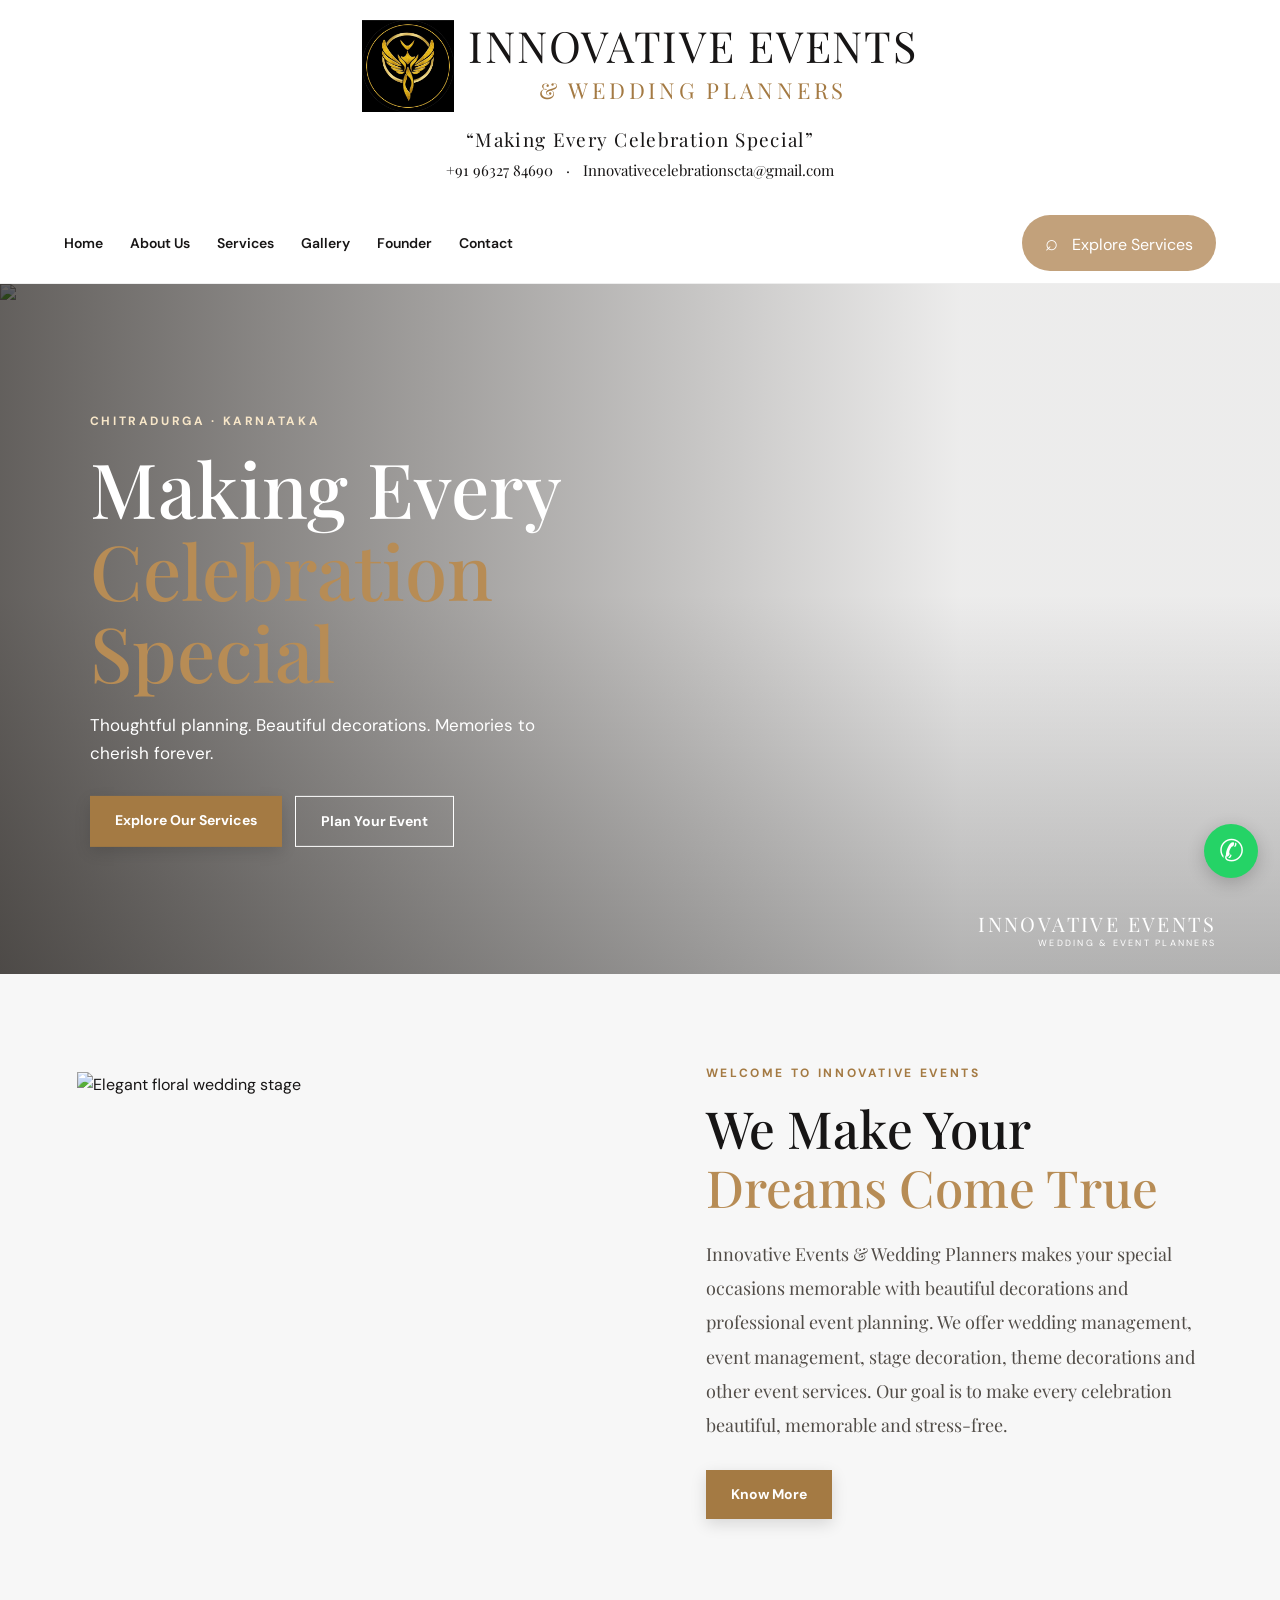
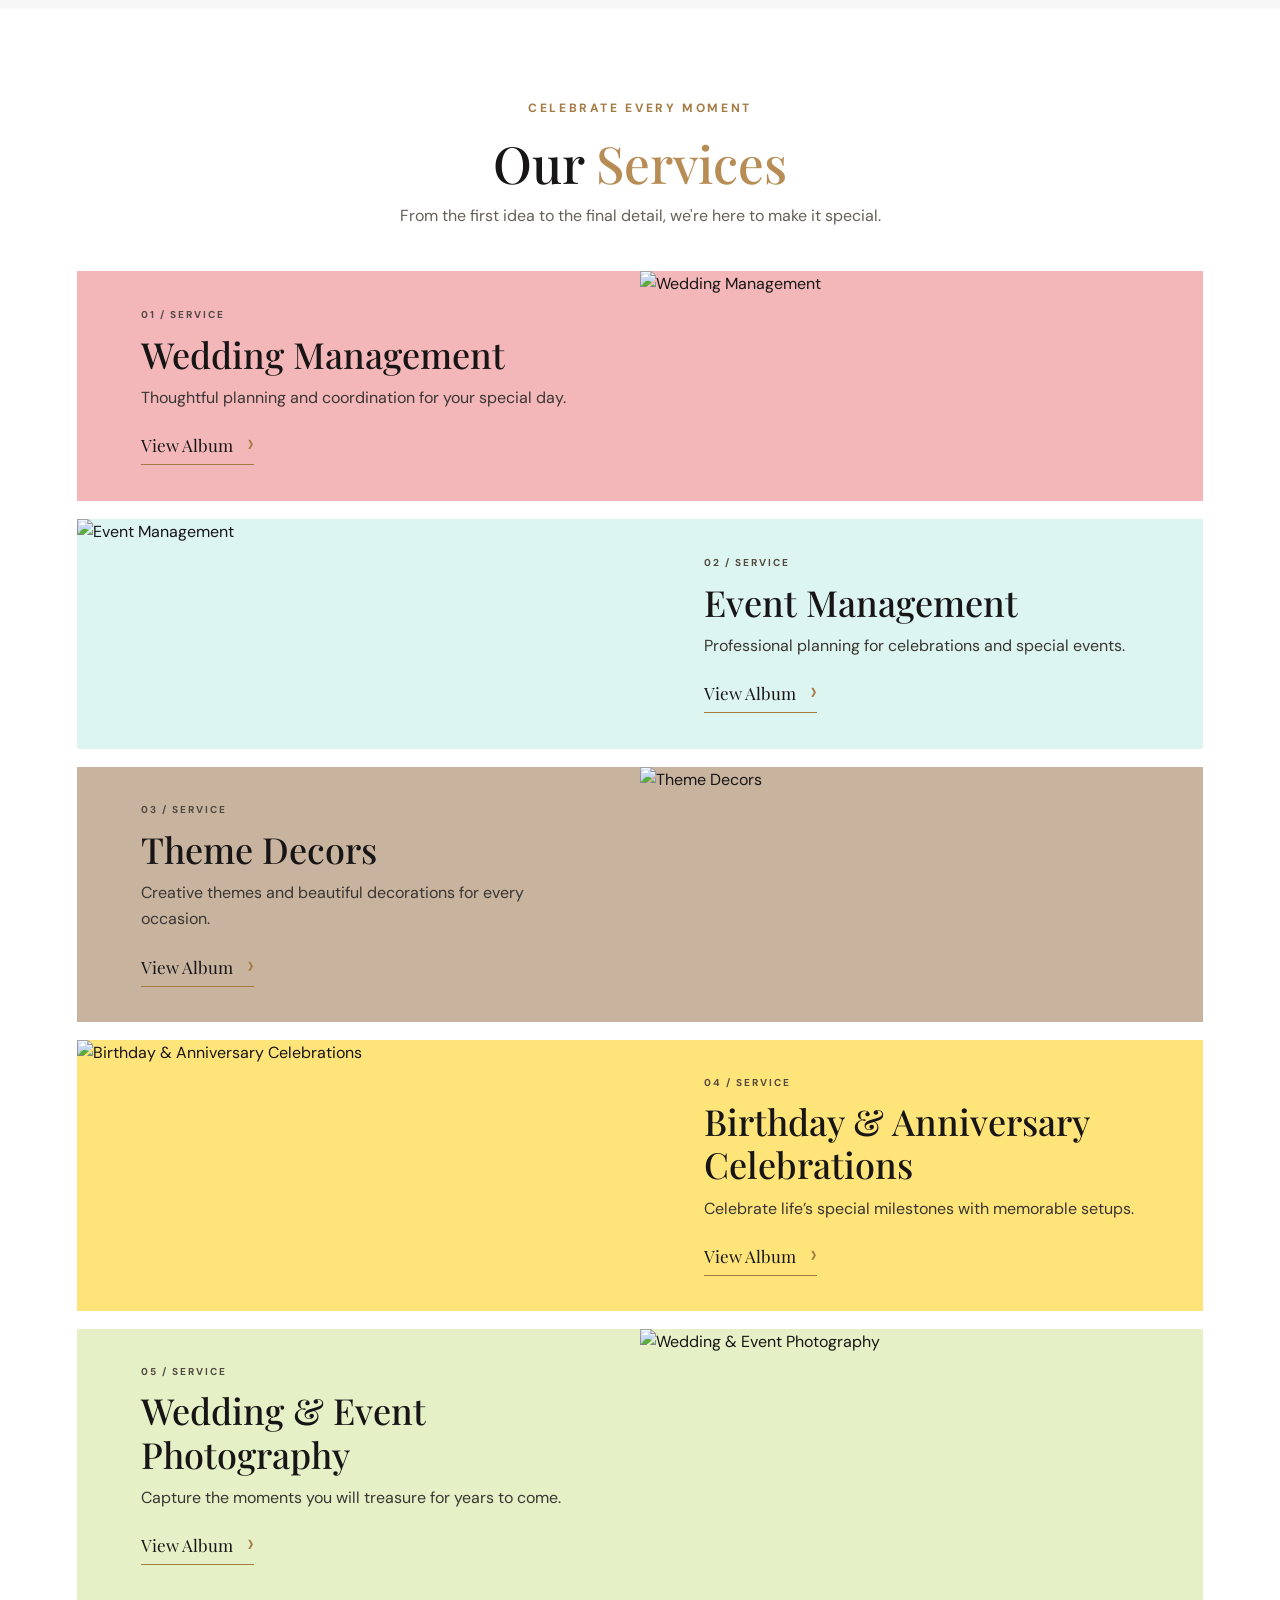
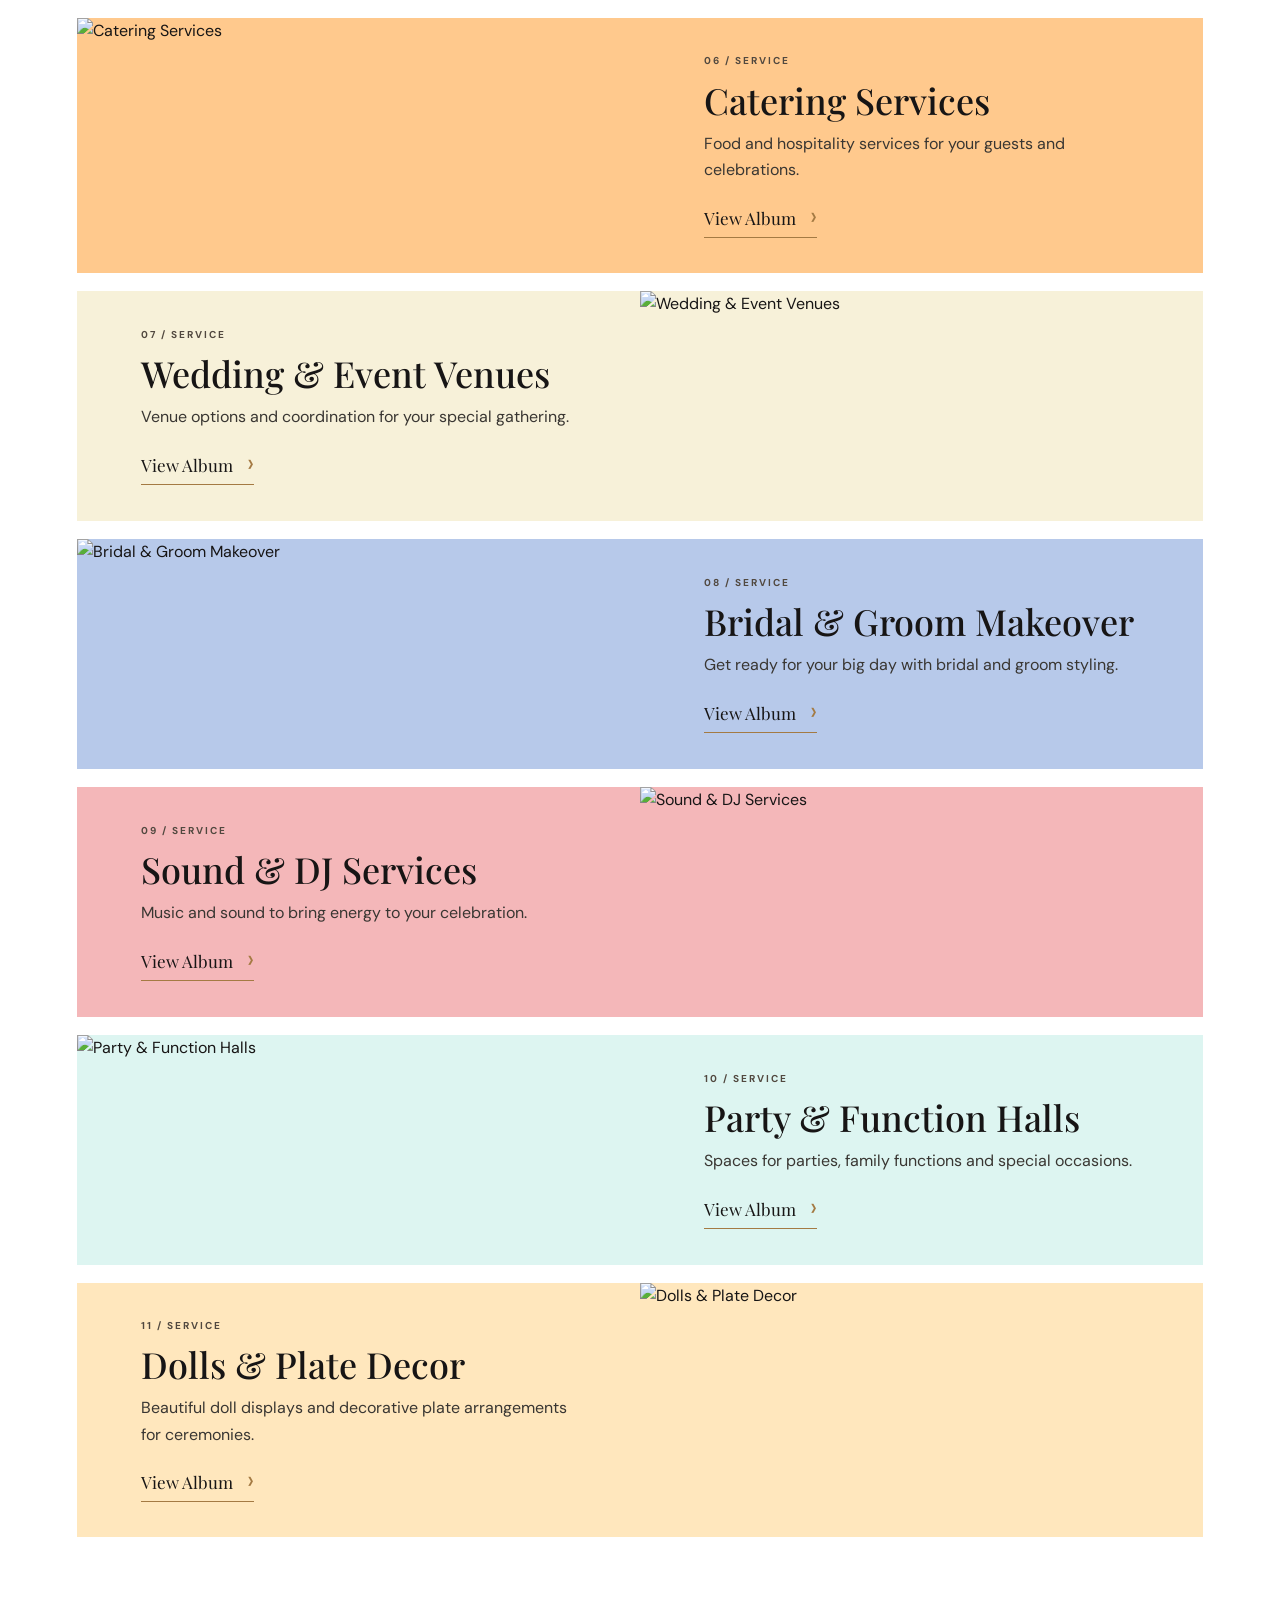
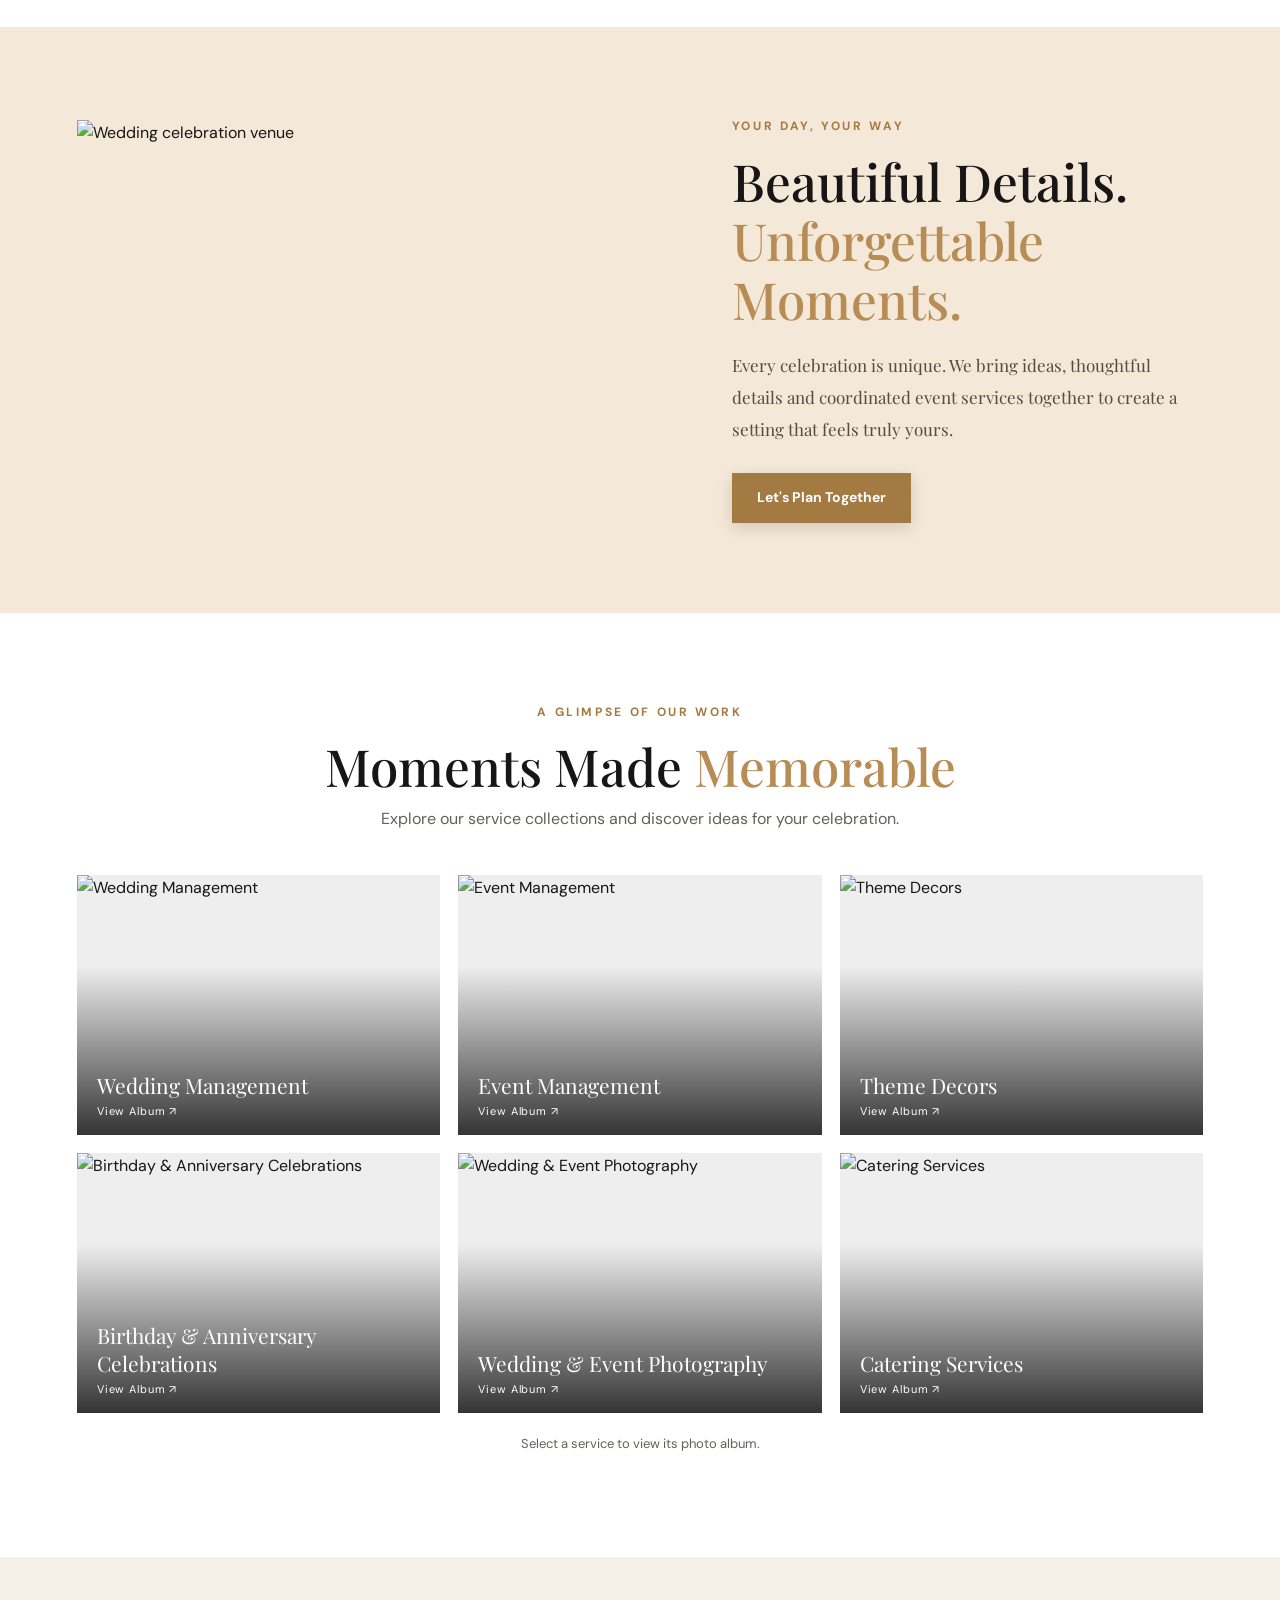
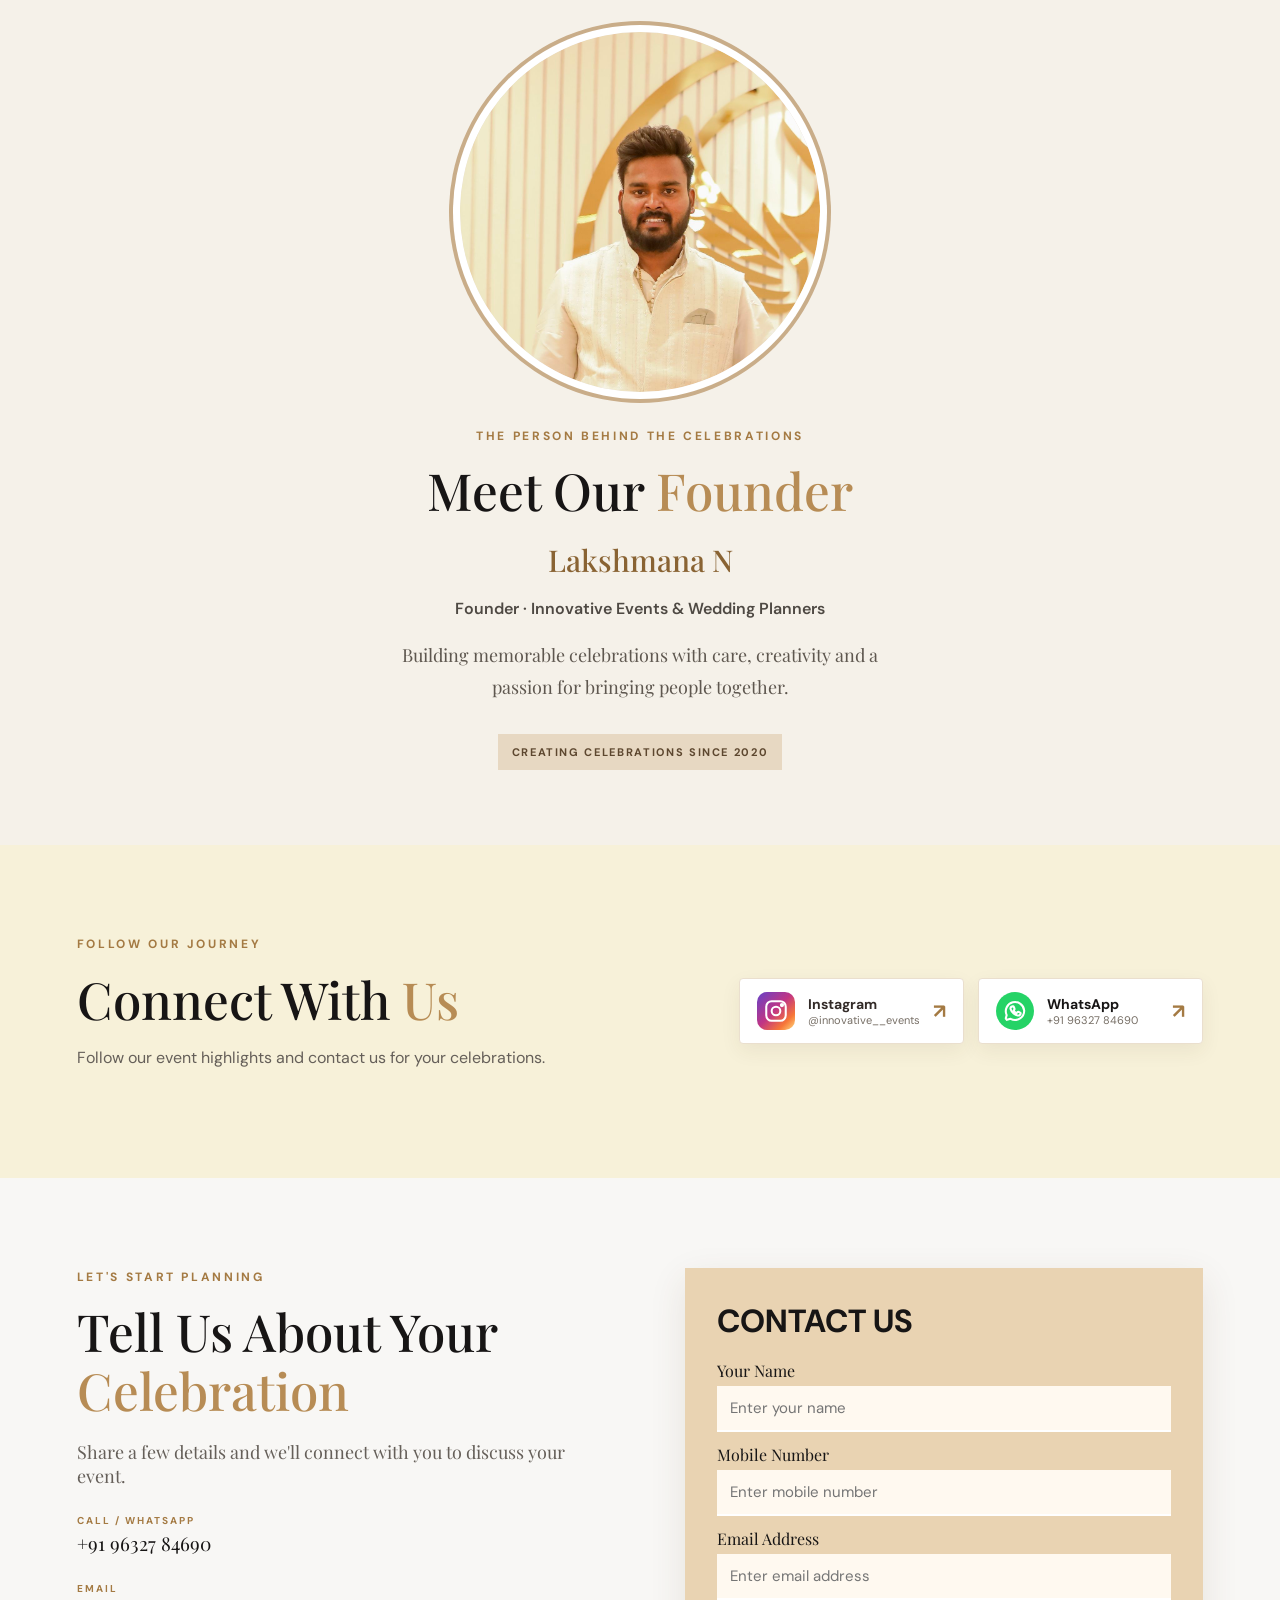
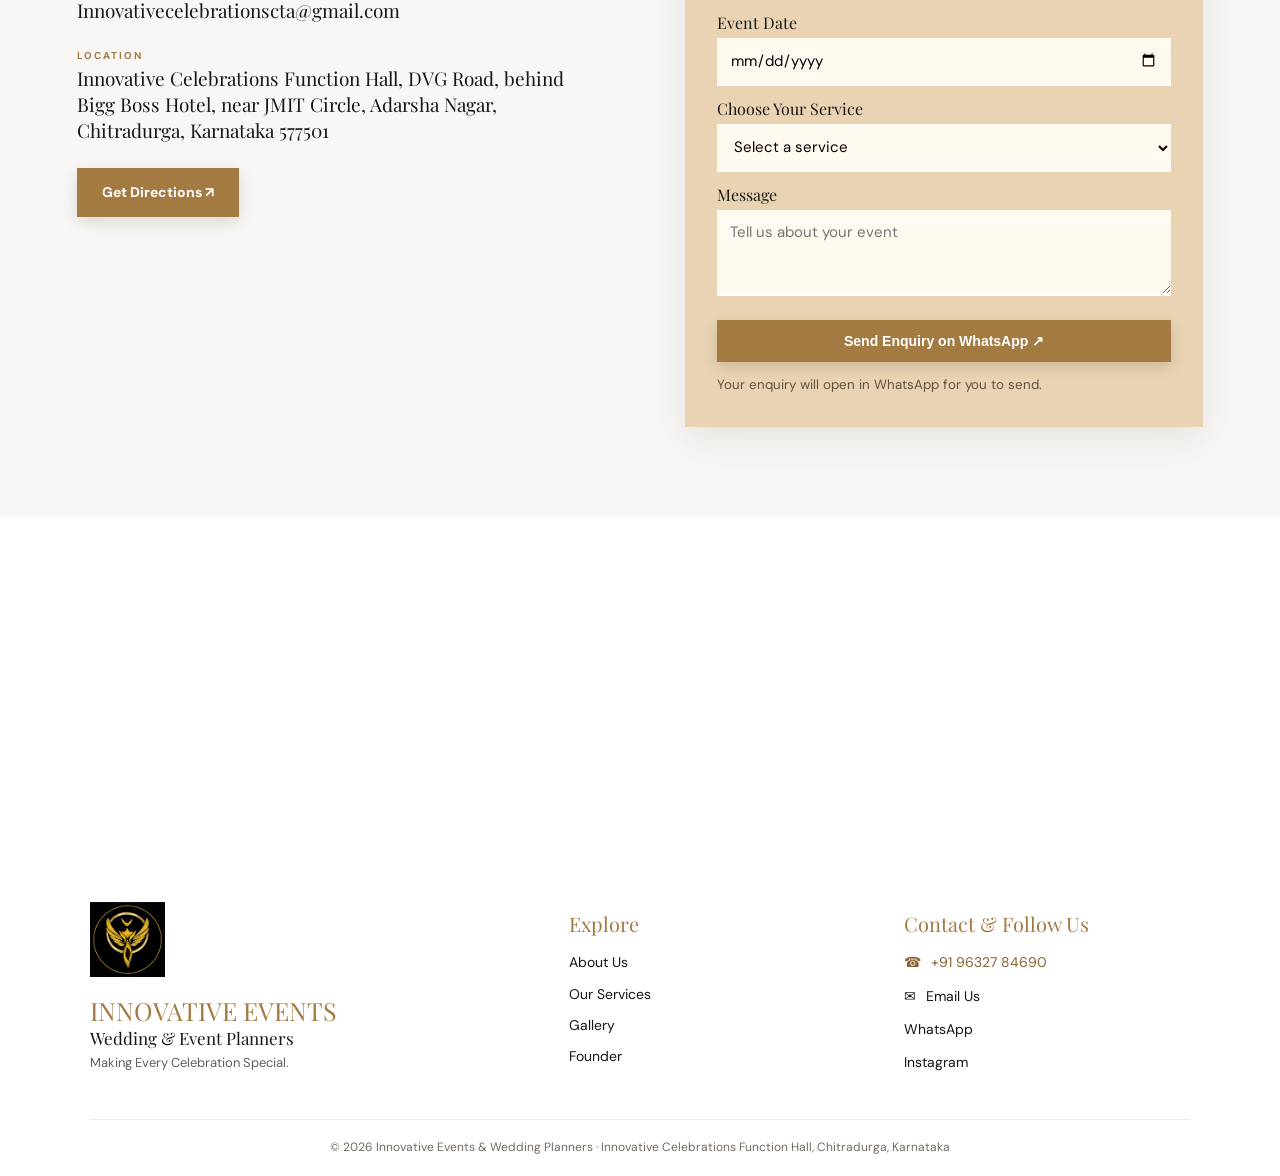
==== commit 207a3f82: "Update index.html" ====
--- a/index.html
+++ b/index.html
@@ -1,15 +1,21 @@
 <!DOCTYPE html>
 <html lang="en">
 <head>
+ <head>
   <meta charset="UTF-8">
   <meta name="viewport" content="width=device-width, initial-scale=1.0">
 
   <meta name="description" content="Innovative Events & Wedding Planners in Chitradurga, Karnataka. Wedding management, event planning, theme decor, photography, catering and memorable celebrations.">
 
+  <meta name="robots" content="index, follow">
+  <link rel="canonical" href="https://innovativecelebrations.in/">
+
   <meta name="theme-color" content="#a47a43">
+
   <meta property="og:title" content="Innovative Events & Wedding Planners">
   <meta property="og:description" content="Making Every Celebration Special.">
   <meta property="og:type" content="website">
+  <meta property="og:url" content="https://innovativecelebrations.in/">
 
   <title>Innovative Events & Wedding Planners | Chitradurga</title>
 
@@ -20,6 +26,8 @@
 
   <link rel="icon" href="logo.png" type="image/png">
   <link rel="stylesheet" href="style.css">
+</head>
+ 
 </head>
 
 <body>
--- a/style.css
+++ b/style.css
@@ -1,291 +1,1124 @@
-:root{--gold:#a47a43;--gold-dark:#896333;--ink:#171515;--cream:#f7f1d9;--muted:#655f59;--white:#fff;--serif:'Playfair Display',Georgia,serif;--sans:'DM Sans',Arial,sans-serif}*{box-sizing:border-box}html{scroll-behavior:smooth}body{margin:0;color:var(--ink);font-family:var(--sans);background:#fff;line-height:1.65}a{color:inherit;text-decoration:none}.top{background:#fff;text-align:center;padding:20px 5vw 0;border-bottom:1px solid #eee}.brand-wrap{display:flex;align-items:center;justify-content:center;gap:14px}.logo{width:92px;height:92px;object-fit:contain}.brand-name{font-family:var(--serif);font-size:clamp(25px,4vw,43px);line-height:1.05;margin:0;color:var(--ink);letter-spacing:.04em}.brand-sub{font-family:var(--serif);font-size:clamp(15px,2vw,22px);letter-spacing:.17em;margin:4px 0 0;color:var(--gold)}.tagline{font-family:var(--serif);font-size:19px;letter-spacing:.07em;margin:12px 0 3px}.top-contact{display:flex;gap:13px;justify-content:center;flex-wrap:wrap;font-family:var(--serif);font-size:15px}.top-contact a:hover,footer a:hover{color:var(--gold)}.nav-row{max-width:1250px;margin:20px auto 0;display:flex;align-items:center;justify-content:space-between;padding:12px 0;gap:20px}.nav-row nav{display:flex;gap:27px;align-items:center}.nav-row nav a{font-size:14px;font-weight:600}.nav-row nav a:hover{color:var(--gold)}.menu-btn{display:none;background:none;border:0;font-size:30px}.search-pill{border-radius:40px;background:#c2a17b;color:#fff;padding:10px 23px;min-width:190px;text-align:left}.search-pill span{font-size:22px;margin-right:10px}.hero{height:min(690px,72vw);min-height:460px;position:relative;overflow:hidden;color:#fff}.hero>img{width:100%;height:100%;object-fit:cover}.hero-overlay{position:absolute;inset:0;background:linear-gradient(90deg,rgba(18,13,9,.66),rgba(18,13,9,.08) 75%),linear-gradient(0deg,rgba(0,0,0,.25),transparent 55%)}.hero-copy{position:absolute;left:max(7vw,calc((100vw - 1180px)/2));top:50%;transform:translateY(-50%);max-width:630px}.hero-kicker,.eyebrow{font-size:12px;letter-spacing:.22em;font-weight:700;color:var(--gold);margin:0 0 15px}.hero-kicker{color:#f7e6c8}.hero h1{font:500 clamp(42px,6vw,76px)/1.08 var(--serif);margin:0 0 18px}.hero h1 em,.intro h2 em,.section-title h2 em,.feature h2 em,.founder h2 em,.instagram h2 em,.contact h2 em{color:#b78c55;font-style:normal}.hero-copy>p:not(.hero-kicker){font-size:17px;max-width:470px}.hero-buttons{display:flex;gap:13px;flex-wrap:wrap;margin-top:28px}.gold-btn,.light-btn{display:inline-block;border:0;padding:13px 25px;font-weight:700;font-size:14px;cursor:pointer}.gold-btn{background:var(--gold);color:#fff;box-shadow:0 5px 15px #0002}.gold-btn:hover{background:var(--gold-dark)}.light-btn{border:1px solid #fff;color:#fff}.hero-caption{position:absolute;right:5vw;bottom:25px;text-align:right;font:20px var(--serif);letter-spacing:.12em}.hero-caption small{display:block;font:9px var(--sans);letter-spacing:.25em}.section{padding:90px max(6vw,calc((100vw - 1200px)/2))}.intro{display:grid;grid-template-columns:1.05fr .95fr;gap:7%;align-items:center;background:#f7f7f7}.intro-image{height:440px;overflow:hidden}.intro-image img,.feature-photo img{width:100%;height:100%;object-fit:cover}.intro-copy h2,.feature h2,.founder h2,.instagram h2,.contact h2{font:500 clamp(36px,4vw,54px)/1.15 var(--serif);margin:0 0 20px}.intro-copy>p:not(.eyebrow),.feature-copy>p:not(.eyebrow){color:#514c47;font:18px/1.9 var(--serif);margin-bottom:28px}.section-title{text-align:center;margin-bottom:42px}.section-title h2{font:500 clamp(36px,4vw,52px)/1.15 var(--serif);margin:0 0 10px}.section-title>p:last-child{color:var(--muted);margin:0}.services{background:#fff}.service-list{display:grid;gap:18px}.service-row{display:grid;grid-template-columns:1fr 1fr;min-height:230px;background:var(--card);overflow:hidden}.service-row.reverse .service-text{order:2}.service-row.reverse .service-photo{order:1}.service-text{padding:35px 5vw;display:flex;flex-direction:column;justify-content:center;align-items:flex-start}.service-number{font-size:10px;letter-spacing:.2em;color:#51483f;font-weight:700}.service-text h3{font:500 clamp(25px,3vw,36px)/1.2 var(--serif);margin:9px 0}.service-text p{margin:0 0 15px;max-width:430px;color:#393632}.service-text>a{font:17px var(--serif);border-bottom:1px solid var(--gold);padding-bottom:4px}.service-text>a b{font:26px var(--sans);padding-left:10px;color:var(--gold)}.service-photo{min-height:230px;overflow:hidden}.service-photo img{width:100%;height:100%;min-height:230px;object-fit:cover;transition:transform .5s}.service-photo:hover img,.gallery-tile:hover img{transform:scale(1.04)}.feature{display:grid;grid-template-columns:1.1fr .9fr;gap:7%;align-items:center;background:#f4e8d8}.feature-photo{height:400px}.feature-copy>p:not(.eyebrow){font-size:17px}.gallery{background:#fff}.gallery-tiles{display:grid;grid-template-columns:repeat(3,1fr);gap:18px}.gallery-tile{position:relative;height:260px;overflow:hidden;background:#eee}.gallery-tile img{width:100%;height:100%;object-fit:cover;transition:transform .5s}.gallery-tile:after{content:"";position:absolute;inset:35% 0 0;background:linear-gradient(transparent,rgba(0,0,0,.78))}.gallery-tile span{position:absolute;z-index:1;bottom:17px;left:20px;color:#fff;font:21px var(--serif)}.gallery-tile b{display:block;font:11px var(--sans);letter-spacing:.08em;margin-top:5px}.gallery-hint{text-align:center;color:var(--muted);font-size:13px;margin-top:20px}.founder{background:#f5f1e9;display:grid;grid-template-columns:.8fr 1.2fr;gap:8%;align-items:center}.founder-photo{max-width:430px;height:510px;overflow:hidden;margin:auto;box-shadow:18px 18px 0 #c9ad89}.founder-photo img{width:100%;height:100%;object-fit:cover;object-position:center 28%}.founder h3{font:500 30px var(--serif);margin:0;color:var(--gold-dark)}.founder-role{font-weight:600;color:#4e4943}.founder-copy>p:not(.eyebrow):not(.founder-role){font:18px/1.8 var(--serif);color:#5e574f;max-width:540px}.since{display:inline-block;margin-top:16px;padding:9px 14px;background:#e7d8c2;color:#5d472f;font-size:11px;font-weight:700;letter-spacing:.15em}.instagram{display:flex;align-items:center;justify-content:space-between;gap:30px;background:#f7f1d9}.instagram h2{margin-bottom:8px}.instagram p:not(.eyebrow){color:var(--muted)}.insta-btn{display:flex;align-items:center;gap:13px;background:var(--gold);color:#fff;padding:15px 23px;font-weight:600;white-space:nowrap}.insta-icon{font-size:27px}.insta-btn b{font-size:22px}.contact{display:grid;grid-template-columns:1fr 1fr;gap:8%;background:#f8f7f5;align-items:start}.contact-copy>p:not(.eyebrow){font:18px var(--serif);color:var(--muted)}.contact-line{margin:25px 0;display:flex;flex-direction:column}.contact-line small{font-size:10px;letter-spacing:.2em;color:var(--gold);font-weight:700}.contact-line a,.contact-line span{font:19px var(--serif)}form{background:#e9d3b2;padding:32px;box-shadow:0 12px 35px #5b40221c}form h3{font:700 32px var(--sans);margin:0 0 18px}form label{display:block;font:16px var(--serif);margin:12px 0}input,select,textarea{display:block;width:100%;border:0;border-bottom:2px solid #fff;background:#fff9f0;padding:12px 13px;margin-top:5px;font:15px var(--sans);outline-color:var(--gold)}form button{width:100%;margin-top:12px}form>small{display:block;margin-top:12px;color:#61513f}.map-section{height:330px}.map-section iframe{width:100%;height:100%;border:0}footer{background:#fff;padding:55px 7vw 0}.footer-main{max-width:1150px;margin:auto;display:grid;grid-template-columns:1.5fr 1fr 1fr;gap:50px;padding-bottom:35px}.footer-brand img{width:75px;height:75px;object-fit:contain}.footer-brand h3{font:25px var(--serif);color:var(--gold);margin:8px 0 0}.footer-brand p{font:17px var(--serif);margin:0}.footer-brand span{font-size:13px;color:var(--muted)}footer h4{font:20px var(--serif);margin:8px 0 14px;color:var(--gold)}footer .footer-main>div:not(:first-child) a{display:block;margin:8px 0;font-size:14px}.footer-bottom{border-top:1px solid #eee;text-align:center;padding:18px;font-size:12px;color:#716a62}.whatsapp-float{position:fixed;right:22px;bottom:22px;width:54px;height:54px;border-radius:50%;background:#25d366;color:#fff;display:grid;place-items:center;font-size:30px;box-shadow:0 5px 18px #0003;z-index:10}
-@media(max-width:760px){.top{padding:12px 15px 0}.brand-wrap{gap:8px}.logo{width:66px;height:66px}.brand-name{font-size:24px}.brand-sub{font-size:12px}.tagline{font-size:15px;margin:8px 0}.top-contact{font-size:12px;gap:7px}.nav-row{margin-top:10px;padding:9px 0;position:relative}.menu-btn{display:block}.nav-row nav{display:none;position:absolute;z-index:20;top:53px;left:-15px;right:-15px;background:#fff;padding:16px 22px;box-shadow:0 12px 20px #0002;flex-direction:column;align-items:flex-start;gap:14px}.nav-row nav.open{display:flex}.search-pill{min-width:0;padding:9px 15px;font-size:12px}.hero{height:590px;min-height:0}.hero-copy{left:7%;right:7%}.hero h1{font-size:45px}.hero-copy>p:not(.hero-kicker){font-size:15px}.hero-caption{font-size:15px}.section{padding:60px 6%}.intro,.feature,.founder,.contact{grid-template-columns:1fr;gap:32px}.intro-image{height:280px}.intro-copy h2,.feature h2,.founder h2,.instagram h2,.contact h2{font-size:38px}.service-row{grid-template-columns:1fr;min-height:0}.service-row.reverse .service-text,.service-row.reverse .service-photo{order:initial}.service-text{padding:25px 7%}.service-photo,.service-photo img{height:220px;min-height:220px}.gallery-tiles{grid-template-columns:repeat(2,1fr);gap:10px}.gallery-tile{height:180px}.gallery-tile span{left:12px;bottom:12px;font-size:16px}.founder-photo{height:390px;width:100%;max-width:340px}.instagram{display:block}.insta-btn{display:inline-flex;margin-top:16px}.contact{gap:28px}form{padding:22px}.map-section{height:280px}.footer-main{grid-template-columns:1fr 1fr;gap:28px}.footer-brand{grid-column:1/-1}}@media(max-width:390px){.brand-name{font-size:20px}.brand-sub{font-size:10px}.top-contact{font-size:10px}.hero h1{font-size:39px}.gallery-tiles{grid-template-columns:1fr}.gallery-tile{height:220px}.footer-main{grid-template-columns:1fr}}
-
-/* Social media icon buttons */
-.social-buttons{display:flex;gap:14px;flex-wrap:wrap;align-items:center}.social-btn{display:flex;align-items:center;gap:13px;min-width:225px;padding:13px 17px;background:#fff;border:1px solid #eadfce;box-shadow:0 7px 20px #4b382012;transition:transform .2s,box-shadow .2s}.social-btn:hover{transform:translateY(-3px);box-shadow:0 12px 25px #4b382022}.social-btn>svg,.footer-social-link svg{width:35px;height:35px;flex:0 0 auto;fill:none;stroke:currentColor;stroke-width:1.8;stroke-linecap:round;stroke-linejoin:round}.instagram-btn>svg{color:#c13584}.instagram-btn{color:#332b28}.whatsapp-btn>svg{color:#20ad5a}.social-btn span{display:flex;flex-direction:column;line-height:1.35}.social-btn strong{font-size:14px}.social-btn small{font-size:11px;color:#766e65}.social-btn>b{margin-left:auto;color:var(--gold);font-size:20px}.footer-contact-link,.footer-social-link{display:flex!important;align-items:center;gap:10px;margin:10px 0!important}.footer-social-link svg{width:23px;height:23px}.footer-social-link[href*="instagram"] svg{color:#c13584}.footer-social-link[href*="wa.me"] svg{color:#20ad5a}.footer-contact-link:first-of-type{color:var(--gold-dark)}@media(max-width:760px){.social-buttons{display:grid;grid-template-columns:1fr}.social-btn{width:100%;max-width:360px}}
-
-/* FINAL FIX: founder portrait keeps its complete original 2:3 proportions */
-.founder{grid-template-columns:minmax(0,.8fr) minmax(0,1.2fr);align-items:center;gap:clamp(28px,6vw,80px);overflow:hidden}
-.founder-photo{width:100%;max-width:460px;height:auto;aspect-ratio:3 / 4;overflow:hidden;margin:0 auto;background:#eee7dc;box-shadow:14px 14px 0 #c9ad89}
-.founder-photo img{display:block;width:100%;height:100%;object-fit:contain;object-position:center center}
-.founder-copy{min-width:0;max-width:650px}
-.founder h2{font-size:clamp(34px,4.1vw,54px);overflow-wrap:anywhere}
-.founder-copy p{overflow-wrap:anywhere}
-
-/* Recognisable social brand marks */
-.social-btn>svg{width:38px;height:38px;padding:7px;stroke:#fff;stroke-width:1.9}
-.instagram-btn>svg,.footer-social-link[href*="instagram"] svg{color:#fff;background:linear-gradient(135deg,#6542c8 0%,#c13584 48%,#f77737 78%,#ffdc80 100%);border-radius:10px;padding:6px;stroke:#fff}
-.whatsapp-btn>svg,.footer-social-link[href*="wa.me"] svg{color:#fff;background:#25d366;border-radius:50%;padding:6px;stroke:#fff}
-.footer-social-link svg{padding:4px;border-radius:7px}
-.footer-social-link[href*="wa.me"] svg{border-radius:50%}
-.social-btn{border-radius:4px}
-
-@media(max-width:760px){
-  .founder{grid-template-columns:minmax(0,1fr);gap:30px}
-  .founder-photo{width:min(100%,420px);max-width:420px;height:auto;aspect-ratio:3 / 4;margin:0 auto;box-shadow:10px 10px 0 #c9ad89}
-  .founder-copy{width:100%;max-width:none}
-  .founder h2{font-size:clamp(32px,9vw,42px);line-height:1.12}
-  .founder .eyebrow{font-size:10px;letter-spacing:.16em;overflow-wrap:anywhere}
-}
-
-
-/* Verified founder layout fix: preserve the complete source portrait at natural ratio */
-html, body { max-width:100%; overflow-x:hidden; }
+:root {
+  --gold: #a47a43;
+  --gold-dark: #896333;
+  --ink: #171515;
+  --cream: #f7f1d9;
+  --muted: #655f59;
+  --white: #fff;
+  --serif: 'Playfair Display', Georgia, serif;
+  --sans: 'DM Sans', Arial, sans-serif;
+}
+
+* {
+  box-sizing: border-box;
+}
+
+html {
+  scroll-behavior: smooth;
+  max-width: 100%;
+  overflow-x: hidden;
+}
+
+body {
+  margin: 0;
+  max-width: 100%;
+  overflow-x: hidden;
+  color: var(--ink);
+  font-family: var(--sans);
+  background: #fff;
+  line-height: 1.65;
+}
+
+a {
+  color: inherit;
+  text-decoration: none;
+}
+
+/* HEADER */
+
+.top {
+  background: #fff;
+  text-align: center;
+  padding: 20px 5vw 0;
+  border-bottom: 1px solid #eee;
+}
+
+.brand-wrap {
+  display: flex;
+  align-items: center;
+  justify-content: center;
+  gap: 14px;
+}
+
+.logo {
+  width: 92px;
+  height: 92px;
+  object-fit: contain;
+}
+
+.brand-name {
+  font-family: var(--serif);
+  font-size: clamp(25px, 4vw, 43px);
+  line-height: 1.05;
+  margin: 0;
+  color: var(--ink);
+  letter-spacing: .04em;
+}
+
+.brand-sub {
+  font-family: var(--serif);
+  font-size: clamp(15px, 2vw, 22px);
+  letter-spacing: .17em;
+  margin: 4px 0 0;
+  color: var(--gold);
+}
+
+.tagline {
+  font-family: var(--serif);
+  font-size: 19px;
+  letter-spacing: .07em;
+  margin: 12px 0 3px;
+}
+
+.top-contact {
+  display: flex;
+  gap: 13px;
+  justify-content: center;
+  flex-wrap: wrap;
+  font-family: var(--serif);
+  font-size: 15px;
+}
+
+.top-contact a:hover,
+footer a:hover {
+  color: var(--gold);
+}
+
+.nav-row {
+  max-width: 1250px;
+  margin: 20px auto 0;
+  display: flex;
+  align-items: center;
+  justify-content: space-between;
+  padding: 12px 0;
+  gap: 20px;
+}
+
+.nav-row nav {
+  display: flex;
+  gap: 27px;
+  align-items: center;
+}
+
+.nav-row nav a {
+  font-size: 14px;
+  font-weight: 600;
+}
+
+.nav-row nav a:hover {
+  color: var(--gold);
+}
+
+.menu-btn {
+  display: none;
+  background: none;
+  border: 0;
+  font-size: 30px;
+}
+
+.search-pill {
+  border-radius: 40px;
+  background: #c2a17b;
+  color: #fff;
+  padding: 10px 23px;
+  min-width: 190px;
+  text-align: left;
+}
+
+.search-pill span {
+  font-size: 22px;
+  margin-right: 10px;
+}
+
+/* HERO */
+
+.hero {
+  height: min(690px, 72vw);
+  min-height: 460px;
+  position: relative;
+  overflow: hidden;
+  color: #fff;
+}
+
+.hero > img {
+  width: 100%;
+  height: 100%;
+  object-fit: cover;
+}
+
+.hero-overlay {
+  position: absolute;
+  inset: 0;
+  background:
+    linear-gradient(90deg, rgba(18,13,9,.66), rgba(18,13,9,.08) 75%),
+    linear-gradient(0deg, rgba(0,0,0,.25), transparent 55%);
+}
+
+.hero-copy {
+  position: absolute;
+  left: max(7vw, calc((100vw - 1180px)/2));
+  top: 50%;
+  transform: translateY(-50%);
+  max-width: 630px;
+}
+
+.hero-kicker,
+.eyebrow {
+  font-size: 12px;
+  letter-spacing: .22em;
+  font-weight: 700;
+  color: var(--gold);
+  margin: 0 0 15px;
+}
+
+.hero-kicker {
+  color: #f7e6c8;
+}
+
+.hero h1 {
+  font: 500 clamp(42px, 6vw, 76px)/1.08 var(--serif);
+  margin: 0 0 18px;
+}
+
+.hero h1 em,
+.intro h2 em,
+.section-title h2 em,
+.feature h2 em,
+.founder h2 em,
+.instagram h2 em,
+.contact h2 em {
+  color: #b78c55;
+  font-style: normal;
+}
+
+.hero-copy > p:not(.hero-kicker) {
+  font-size: 17px;
+  max-width: 470px;
+}
+
+.hero-buttons {
+  display: flex;
+  gap: 13px;
+  flex-wrap: wrap;
+  margin-top: 28px;
+}
+
+.gold-btn,
+.light-btn {
+  display: inline-block;
+  border: 0;
+  padding: 13px 25px;
+  font-weight: 700;
+  font-size: 14px;
+  cursor: pointer;
+}
+
+.gold-btn {
+  background: var(--gold);
+  color: #fff;
+  box-shadow: 0 5px 15px #0002;
+}
+
+.gold-btn:hover {
+  background: var(--gold-dark);
+}
+
+.light-btn {
+  border: 1px solid #fff;
+  color: #fff;
+}
+
+.hero-caption {
+  position: absolute;
+  right: 5vw;
+  bottom: 25px;
+  text-align: right;
+  font: 20px var(--serif);
+  letter-spacing: .12em;
+}
+
+.hero-caption small {
+  display: block;
+  font: 9px var(--sans);
+  letter-spacing: .25em;
+}
+
+/* COMMON SECTIONS */
+
+.section {
+  padding: 90px max(6vw, calc((100vw - 1200px)/2));
+}
+
+/* ABOUT */
+
+.intro {
+  display: grid;
+  grid-template-columns: 1.05fr .95fr;
+  gap: 7%;
+  align-items: center;
+  background: #f7f7f7;
+}
+
+.intro-image {
+  height: 440px;
+  overflow: hidden;
+}
+
+.intro-image img,
+.feature-photo img {
+  width: 100%;
+  height: 100%;
+  object-fit: cover;
+}
+
+.intro-copy h2,
+.feature h2,
+.founder h2,
+.instagram h2,
+.contact h2 {
+  font: 500 clamp(36px, 4vw, 54px)/1.15 var(--serif);
+  margin: 0 0 20px;
+}
+
+.intro-copy > p:not(.eyebrow),
+.feature-copy > p:not(.eyebrow) {
+  color: #514c47;
+  font: 18px/1.9 var(--serif);
+  margin-bottom: 28px;
+}
+
+/* SECTION TITLES */
+
+.section-title {
+  text-align: center;
+  margin-bottom: 42px;
+}
+
+.section-title h2 {
+  font: 500 clamp(36px, 4vw, 52px)/1.15 var(--serif);
+  margin: 0 0 10px;
+}
+
+.section-title > p:last-child {
+  color: var(--muted);
+  margin: 0;
+}
+
+/* SERVICES */
+
+.services {
+  background: #fff;
+}
+
+.service-list {
+  display: grid;
+  gap: 18px;
+}
+
+.service-row {
+  display: grid;
+  grid-template-columns: 1fr 1fr;
+  min-height: 230px;
+  background: var(--card);
+  overflow: hidden;
+}
+
+.service-row.reverse .service-text {
+  order: 2;
+}
+
+.service-row.reverse .service-photo {
+  order: 1;
+}
+
+.service-text {
+  padding: 35px 5vw;
+  display: flex;
+  flex-direction: column;
+  justify-content: center;
+  align-items: flex-start;
+}
+
+.service-number {
+  font-size: 10px;
+  letter-spacing: .2em;
+  color: #51483f;
+  font-weight: 700;
+}
+
+.service-text h3 {
+  font: 500 clamp(25px, 3vw, 36px)/1.2 var(--serif);
+  margin: 9px 0;
+}
+
+.service-text p {
+  margin: 0 0 15px;
+  max-width: 430px;
+  color: #393632;
+}
+
+.service-text > a {
+  font: 17px var(--serif);
+  border-bottom: 1px solid var(--gold);
+  padding-bottom: 4px;
+}
+
+.service-text > a b {
+  font: 26px var(--sans);
+  padding-left: 10px;
+  color: var(--gold);
+}
+
+.service-photo {
+  min-height: 230px;
+  overflow: hidden;
+}
+
+.service-photo img {
+  width: 100%;
+  height: 100%;
+  min-height: 230px;
+  object-fit: cover;
+  transition: transform .5s;
+}
+
+.service-photo:hover img,
+.gallery-tile:hover img {
+  transform: scale(1.04);
+}
+
+/* FEATURE */
+
+.feature {
+  display: grid;
+  grid-template-columns: 1.1fr .9fr;
+  gap: 7%;
+  align-items: center;
+  background: #f4e8d8;
+}
+
+.feature-photo {
+  height: 400px;
+}
+
+.feature-copy > p:not(.eyebrow) {
+  font-size: 17px;
+}
+
+/* GALLERY */
+
+.gallery {
+  background: #fff;
+}
+
+.gallery-tiles {
+  display: grid;
+  grid-template-columns: repeat(3, 1fr);
+  gap: 18px;
+}
+
+.gallery-tile {
+  position: relative;
+  height: 260px;
+  overflow: hidden;
+  background: #eee;
+}
+
+.gallery-tile img {
+  width: 100%;
+  height: 100%;
+  object-fit: cover;
+  transition: transform .5s;
+}
+
+.gallery-tile:after {
+  content: "";
+  position: absolute;
+  inset: 35% 0 0;
+  background: linear-gradient(transparent, rgba(0,0,0,.78));
+}
+
+.gallery-tile span {
+  position: absolute;
+  z-index: 1;
+  bottom: 17px;
+  left: 20px;
+  color: #fff;
+  font: 21px var(--serif);
+}
+
+.gallery-tile b {
+  display: block;
+  font: 11px var(--sans);
+  letter-spacing: .08em;
+  margin-top: 5px;
+}
+
+.gallery-hint {
+  text-align: center;
+  color: var(--muted);
+  font-size: 13px;
+  margin-top: 20px;
+}
+
+/* FOUNDER SECTION */
+
 .founder.section {
-  width:100%;
-  display:grid;
-  grid-template-columns:minmax(0, 400px) minmax(0, 1fr);
-  gap:clamp(28px, 5vw, 72px);
-  align-items:center;
-  padding-left:clamp(22px, 6vw, 88px);
-  padding-right:clamp(22px, 6vw, 88px);
-  overflow:visible;
-}
-.founder-photo {
-  width:100%;
-  max-width:400px;
-  height:auto !important;
-  aspect-ratio:auto !important;
-  margin:0 auto;
-  overflow:visible;
-  background:transparent;
-  box-shadow:14px 14px 0 #c9ad89;
-}
-.founder-photo img {
-  display:block;
-  width:100%;
-  height:auto !important;
-  max-height:640px;
-  aspect-ratio:auto !important;
-  object-fit:contain !important;
-  object-position:center center !important;
-}
-.founder-copy { min-width:0; width:100%; max-width:620px; }
-.founder-copy .eyebrow { max-width:100%; line-height:1.6; }
-.founder-copy h2 {
-  max-width:100%;
-  font-size:clamp(30px, 3.5vw, 50px);
-  line-height:1.12;
-  overflow-wrap:normal;
-  word-break:normal;
-  text-wrap:balance;
-}
-.founder-copy h3, .founder-copy p, .founder-copy .since { max-width:100%; overflow-wrap:anywhere; }
-@media (max-width:900px) {
-  .founder.section { grid-template-columns:minmax(0, 1fr); gap:34px; }
-  .founder-photo { width:min(100%, 420px); max-width:420px; }
-  .founder-photo img { max-height:none; }
-  .founder-copy { max-width:680px; margin:0 auto; }
-  .founder-copy h2 { font-size:clamp(32px, 7vw, 44px); }
-}
-
-
-/* Founder profile: balanced side-by-side card; portrait keeps its full original frame */
-.founder.section {
-  display: grid !important;
-  grid-template-columns: minmax(260px, 380px) minmax(0, 1fr) !important;
-  align-items: center !important;
-  gap: clamp(28px, 5vw, 68px) !important;
+  background: #f5f1e9;
   width: 100%;
-  max-width: 1200px;
-  margin-inline: auto;
+  padding: 75px 20px;
+  display: flex;
+  flex-direction: column;
+  align-items: center;
+  justify-content: center;
+  text-align: center;
+  gap: 35px;
   overflow: hidden;
 }
-.founder-photo {
-  width: 100% !important;
-  max-width: 380px !important;
-  height: auto !important;
-  aspect-ratio: 3 / 4 !important;
+
+/* FOUNDER CIRCLE */
+
+.founder.section .founder-photo {
+  position: relative;
+  display: block;
+  width: 360px !important;
+  height: 360px !important;
+  min-width: 0;
+  max-width: 85vw;
+  aspect-ratio: 1 / 1;
+  flex: 0 0 auto;
   margin: 0 auto !important;
-  padding: 0 !important;
-  overflow: hidden !important;
-  background: #eee7dc !important;
-  box-shadow: 12px 12px 0 #c9ad89 !important;
-}
-.founder-photo img {
-  display: block !important;
+  padding: 0;
+  border-radius: 50%;
+  overflow: hidden;
+  background: #eee7dc;
+  box-shadow:
+    0 0 0 7px #fff,
+    0 0 0 11px #c9ad89;
+}
+
+/* FOUNDER IMAGE CROP */
+
+.founder.section .founder-photo img {
+  position: absolute !important;
+  top: 0 !important;
+  left: 0 !important;
   width: 100% !important;
   height: 100% !important;
-  object-fit: contain !important;
-  object-position: center !important;
-}
-.founder-copy {
   min-width: 0 !important;
-  width: 100% !important;
-  max-width: 620px !important;
-  margin: 0 !important;
-  text-align: left !important;
-  align-items: flex-start !important;
-}
-.founder-copy h2 {
-  width: 100%;
-  max-width: 100%;
-  font-size: clamp(32px, 3.7vw, 52px) !important;
-  line-height: 1.12 !important;
-  overflow-wrap: break-word;
-}
-.founder-copy h3 { font-size: clamp(25px, 2.5vw, 32px) !important; }
-.founder-copy p, .founder-copy .eyebrow, .founder-copy .since {
-  max-width: 100%;
-  overflow-wrap: break-word;
-}
-@media (max-width: 760px) {
-  .founder.section {
-    grid-template-columns: minmax(0, 1fr) !important;
-    gap: 28px !important;
-    padding: 58px 6% !important;
-  }
-  .founder-photo {
-    width: min(100%, 340px) !important;
-    max-width: 340px !important;
-  }
-  .founder-copy {
-    max-width: 620px !important;
-    margin-inline: auto !important;
-    text-align: center !important;
-    align-items: center !important;
-  }
-  .founder-copy h2 { font-size: clamp(32px, 8vw, 42px) !important; }
-}
-
-/* Final founder section spacing and alignment */
-.founder.section {
-  display: grid !important;
-  grid-template-columns: minmax(0, 0.9fr) minmax(0, 1.1fr) !important;
-  align-items: center !important;
-  gap: clamp(28px, 4vw, 58px) !important;
-  width: 100% !important;
-  max-width: none !important;
-  margin: 0 !important;
-  padding: 76px clamp(28px, 4vw, 64px) !important;
-  overflow: hidden !important;
-}
-.founder-photo {
-  width: 100% !important;
-  max-width: 480px !important;
-  height: auto !important;
-  aspect-ratio: 3 / 4 !important;
+  min-height: 0 !important;
+  max-width: 100% !important;
+  max-height: 100% !important;
   margin: 0 !important;
   padding: 0 !important;
-  justify-self: start !important;
-  overflow: hidden !important;
-  background: #eee7dc !important;
-  box-shadow: 12px 12px 0 #c9ad89 !important;
-}
-.founder-photo img {
-  display: block !important;
-  width: 100% !important;
-  height: 100% !important;
-  max-height: none !important;
-  object-fit: contain !important;
-  object-position: center center !important;
-}
-.founder-copy {
-  min-width: 0 !important;
-  width: 100% !important;
-  max-width: 720px !important;
-  margin: 0 !important;
-  text-align: left !important;
-}
-.founder-copy h2 {
-  width: 100% !important;
-  max-width: 100% !important;
-  font-size: clamp(34px, 4vw, 56px) !important;
-  line-height: 1.12 !important;
-  overflow-wrap: break-word !important;
-}
-.founder-copy h3 { font-size: clamp(26px, 2.5vw, 34px) !important; }
-.founder-copy p, .founder-copy .eyebrow, .founder-copy .since {
-  max-width: 100% !important;
-  overflow-wrap: break-word !important;
-}
-@media (max-width: 760px) {
-  .founder.section {
-    grid-template-columns: minmax(0, 1fr) !important;
-    gap: 30px !important;
-    padding: 58px 6% !important;
-  }
-  .founder-photo {
-    width: min(100%, 380px) !important;
-    max-width: 380px !important;
-    justify-self: center !important;
-    margin: 0 auto !important;
-  }
-  .founder-copy {
-    max-width: 620px !important;
-    margin: 0 auto !important;
-    text-align: center !important;
-  }
-  .founder-copy h2 { font-size: clamp(32px, 8vw, 44px) !important; }
-}
-
-/* Founder portrait: circular profile treatment matching the supplied reference */
-.founder.section {
-  display: grid !important;
-  grid-template-columns: minmax(280px, 0.85fr) minmax(0, 1.15fr) !important;
-  align-items: center !important;
-  gap: clamp(28px, 4.5vw, 64px) !important;
-  padding: clamp(52px, 6vw, 82px) clamp(24px, 5vw, 76px) !important;
-  overflow: hidden !important;
-}
-.founder.section .founder-photo {
-  width: min(100%, 390px) !important;
-  max-width: 390px !important;
-  height: auto !important;
-  aspect-ratio: 1 / 1 !important;
-  margin: 0 auto !important;
-  padding: 0 !important;
-  border-radius: 50% !important;
-  overflow: hidden !important;
-  background: #eee7dc !important;
-  box-shadow: 0 0 0 8px #fff, 0 0 0 12px #c9ad89 !important;
-}
-.founder.section .founder-photo img {
-  display: block !important;
-  width: 100% !important;
-  height: 100% !important;
-  max-height: none !important;
+  border: 0 !important;
   border-radius: 50% !important;
   object-fit: cover !important;
-  object-position: center 24% !important;
-}
+  object-position: 50% 65% !important;
+}
+
+/* FOUNDER DETAILS */
+
 .founder.section .founder-copy {
-  min-width: 0 !important;
-  width: 100% !important;
-  max-width: 680px !important;
-  margin: 0 !important;
-  text-align: left !important;
-}
+  display: block;
+  width: 100%;
+  max-width: 700px;
+  min-width: 0;
+  margin: 0 auto;
+  text-align: center;
+}
+
+.founder.section .founder-copy .eyebrow {
+  max-width: 100%;
+  line-height: 1.6;
+}
+
 .founder.section .founder-copy h2 {
-  max-width: 100% !important;
-  font-size: clamp(34px, 4vw, 56px) !important;
-  line-height: 1.12 !important;
-  overflow-wrap: break-word !important;
-}
-.founder.section .founder-copy h3,
-.founder.section .founder-copy p,
-.founder.section .founder-copy .eyebrow,
-.founder.section .founder-copy .since {
-  max-width: 100% !important;
-  overflow-wrap: break-word !important;
-}
+  font: 500 clamp(34px, 4vw, 54px)/1.15 var(--serif);
+  margin: 0 0 20px;
+  text-align: center;
+}
+
+.founder.section .founder-copy h3 {
+  font: 500 30px var(--serif);
+  margin: 0;
+  color: var(--gold-dark);
+  text-align: center;
+}
+
+.founder-role {
+  font-weight: 600;
+  color: #4e4943;
+}
+
+.founder.section .founder-copy > p:not(.eyebrow):not(.founder-role) {
+  font: 18px/1.8 var(--serif);
+  color: #5e574f;
+  max-width: 540px;
+  margin: 15px auto;
+}
+
+.since {
+  display: inline-block;
+  margin-top: 16px;
+  padding: 9px 14px;
+  background: #e7d8c2;
+  color: #5d472f;
+  font-size: 11px;
+  font-weight: 700;
+  letter-spacing: .15em;
+}
+
+/* SOCIAL SECTION */
+
+.instagram {
+  display: flex;
+  align-items: center;
+  justify-content: space-between;
+  gap: 30px;
+  background: #f7f1d9;
+}
+
+.instagram h2 {
+  margin-bottom: 8px;
+}
+
+.instagram p:not(.eyebrow) {
+  color: var(--muted);
+}
+
+.social-buttons {
+  display: flex;
+  gap: 14px;
+  flex-wrap: wrap;
+  align-items: center;
+}
+
+.social-btn {
+  display: flex;
+  align-items: center;
+  gap: 13px;
+  min-width: 225px;
+  padding: 13px 17px;
+  background: #fff;
+  border: 1px solid #eadfce;
+  border-radius: 4px;
+  box-shadow: 0 7px 20px #4b382012;
+  transition: transform .2s, box-shadow .2s;
+}
+
+.social-btn:hover {
+  transform: translateY(-3px);
+  box-shadow: 0 12px 25px #4b382022;
+}
+
+.social-btn > svg,
+.footer-social-link svg {
+  width: 35px;
+  height: 35px;
+  flex: 0 0 auto;
+  fill: none;
+  stroke: currentColor;
+  stroke-width: 1.8;
+  stroke-linecap: round;
+  stroke-linejoin: round;
+}
+
+.social-btn > svg {
+  width: 38px;
+  height: 38px;
+  padding: 7px;
+  stroke: #fff;
+  stroke-width: 1.9;
+}
+
+.instagram-btn > svg,
+.footer-social-link[href*="instagram"] svg {
+  color: #fff;
+  background: linear-gradient(135deg, #6542c8 0%, #c13584 48%, #f77737 78%, #ffdc80 100%);
+  border-radius: 10px;
+  padding: 6px;
+  stroke: #fff;
+}
+
+.whatsapp-btn > svg,
+.footer-social-link[href*="wa.me"] svg {
+  color: #fff;
+  background: #25d366;
+  border-radius: 50%;
+  padding: 6px;
+  stroke: #fff;
+}
+
+.instagram-btn {
+  color: #332b28;
+}
+
+.whatsapp-btn > svg {
+  color: #20ad5a;
+}
+
+.social-btn span {
+  display: flex;
+  flex-direction: column;
+  line-height: 1.35;
+}
+
+.social-btn strong {
+  font-size: 14px;
+}
+
+.social-btn small {
+  font-size: 11px;
+  color: #766e65;
+}
+
+.social-btn > b {
+  margin-left: auto;
+  color: var(--gold);
+  font-size: 20px;
+}
+
+/* CONTACT */
+
+.contact {
+  display: grid;
+  grid-template-columns: 1fr 1fr;
+  gap: 8%;
+  background: #f8f7f5;
+  align-items: start;
+}
+
+.contact-copy > p:not(.eyebrow) {
+  font: 18px var(--serif);
+  color: var(--muted);
+}
+
+.contact-line {
+  margin: 25px 0;
+  display: flex;
+  flex-direction: column;
+}
+
+.contact-line small {
+  font-size: 10px;
+  letter-spacing: .2em;
+  color: var(--gold);
+  font-weight: 700;
+}
+
+.contact-line a,
+.contact-line span {
+  font: 19px var(--serif);
+}
+
+form {
+  background: #e9d3b2;
+  padding: 32px;
+  box-shadow: 0 12px 35px #5b40221c;
+}
+
+form h3 {
+  font: 700 32px var(--sans);
+  margin: 0 0 18px;
+}
+
+form label {
+  display: block;
+  font: 16px var(--serif);
+  margin: 12px 0;
+}
+
+input,
+select,
+textarea {
+  display: block;
+  width: 100%;
+  border: 0;
+  border-bottom: 2px solid #fff;
+  background: #fff9f0;
+  padding: 12px 13px;
+  margin-top: 5px;
+  font: 15px var(--sans);
+  outline-color: var(--gold);
+}
+
+form button {
+  width: 100%;
+  margin-top: 12px;
+}
+
+form > small {
+  display: block;
+  margin-top: 12px;
+  color: #61513f;
+}
+
+/* MAP */
+
+.map-section {
+  height: 330px;
+}
+
+.map-section iframe {
+  width: 100%;
+  height: 100%;
+  border: 0;
+}
+
+/* FOOTER */
+
+footer {
+  background: #fff;
+  padding: 55px 7vw 0;
+}
+
+.footer-main {
+  max-width: 1150px;
+  margin: auto;
+  display: grid;
+  grid-template-columns: 1.5fr 1fr 1fr;
+  gap: 50px;
+  padding-bottom: 35px;
+}
+
+.footer-brand img {
+  width: 75px;
+  height: 75px;
+  object-fit: contain;
+}
+
+.footer-brand h3 {
+  font: 25px var(--serif);
+  color: var(--gold);
+  margin: 8px 0 0;
+}
+
+.footer-brand p {
+  font: 17px var(--serif);
+  margin: 0;
+}
+
+.footer-brand span {
+  font-size: 13px;
+  color: var(--muted);
+}
+
+footer h4 {
+  font: 20px var(--serif);
+  margin: 8px 0 14px;
+  color: var(--gold);
+}
+
+footer .footer-main > div:not(:first-child) a {
+  display: block;
+  margin: 8px 0;
+  font-size: 14px;
+}
+
+.footer-contact-link,
+.footer-social-link {
+  display: flex !important;
+  align-items: center;
+  gap: 10px;
+  margin: 10px 0 !important;
+}
+
+.footer-social-link svg {
+  width: 23px;
+  height: 23px;
+  padding: 4px;
+  border-radius: 7px;
+}
+
+.footer-social-link[href*="wa.me"] svg {
+  border-radius: 50%;
+}
+
+.footer-contact-link:first-of-type {
+  color: var(--gold-dark);
+}
+
+.footer-bottom {
+  border-top: 1px solid #eee;
+  text-align: center;
+  padding: 18px;
+  font-size: 12px;
+  color: #716a62;
+}
+
+/* WHATSAPP FLOATING BUTTON */
+
+.whatsapp-float {
+  position: fixed;
+  right: 22px;
+  bottom: 22px;
+  width: 54px;
+  height: 54px;
+  border-radius: 50%;
+  background: #25d366;
+  color: #fff;
+  display: grid;
+  place-items: center;
+  font-size: 30px;
+  box-shadow: 0 5px 18px #0003;
+  z-index: 10;
+}
+
+/* TABLET AND MOBILE */
+
 @media (max-width: 760px) {
+  .top {
+    padding: 12px 15px 0;
+  }
+
+  .brand-wrap {
+    gap: 8px;
+  }
+
+  .logo {
+    width: 66px;
+    height: 66px;
+  }
+
+  .brand-name {
+    font-size: 24px;
+  }
+
+  .brand-sub {
+    font-size: 12px;
+  }
+
+  .tagline {
+    font-size: 15px;
+    margin: 8px 0;
+  }
+
+  .top-contact {
+    font-size: 12px;
+    gap: 7px;
+  }
+
+  .nav-row {
+    margin-top: 10px;
+    padding: 9px 0;
+    position: relative;
+  }
+
+  .menu-btn {
+    display: block;
+  }
+
+  .nav-row nav {
+    display: none;
+    position: absolute;
+    z-index: 20;
+    top: 53px;
+    left: -15px;
+    right: -15px;
+    background: #fff;
+    padding: 16px 22px;
+    box-shadow: 0 12px 20px #0002;
+    flex-direction: column;
+    align-items: flex-start;
+    gap: 14px;
+  }
+
+  .nav-row nav.open {
+    display: flex;
+  }
+
+  .search-pill {
+    min-width: 0;
+    padding: 9px 15px;
+    font-size: 12px;
+  }
+
+  .hero {
+    height: 590px;
+    min-height: 0;
+  }
+
+  .hero-copy {
+    left: 7%;
+    right: 7%;
+  }
+
+  .hero h1 {
+    font-size: 45px;
+  }
+
+  .hero-copy > p:not(.hero-kicker) {
+    font-size: 15px;
+  }
+
+  .hero-caption {
+    font-size: 15px;
+  }
+
+  .section {
+    padding: 60px 6%;
+  }
+
+  .intro,
+  .feature,
+  .contact {
+    grid-template-columns: 1fr;
+    gap: 32px;
+  }
+
+  .intro-image {
+    height: 280px;
+  }
+
+  .intro-copy h2,
+  .feature h2,
+  .founder h2,
+  .instagram h2,
+  .contact h2 {
+    font-size: 38px;
+  }
+
+  .service-row {
+    grid-template-columns: 1fr;
+    min-height: 0;
+  }
+
+  .service-row.reverse .service-text,
+  .service-row.reverse .service-photo {
+    order: initial;
+  }
+
+  .service-text {
+    padding: 25px 7%;
+  }
+
+  .service-photo,
+  .service-photo img {
+    height: 220px;
+    min-height: 220px;
+  }
+
+  .gallery-tiles {
+    grid-template-columns: repeat(2, 1fr);
+    gap: 10px;
+  }
+
+  .gallery-tile {
+    height: 180px;
+  }
+
+  .gallery-tile span {
+    left: 12px;
+    bottom: 12px;
+    font-size: 16px;
+  }
+
+  /* FOUNDER MOBILE */
+
   .founder.section {
-    grid-template-columns: minmax(0, 1fr) !important;
-    gap: 34px !important;
-    padding: 58px 6% !important;
-  }
+    padding: 55px 18px;
+    gap: 30px;
+  }
+
   .founder.section .founder-photo {
-    width: min(78vw, 330px) !important;
-    max-width: 330px !important;
-    margin: 0 auto !important;
-  }
+    width: min(290px, 80vw) !important;
+    height: min(290px, 80vw) !important;
+    max-width: 85vw;
+  }
+
   .founder.section .founder-copy {
-    max-width: 620px !important;
-    margin: 0 auto !important;
-    text-align: center !important;
-  }
+    max-width: 100%;
+    text-align: center;
+  }
+
   .founder.section .founder-copy h2 {
-    font-size: clamp(32px, 8vw, 44px) !important;
-  }
-}
+    font-size: clamp(32px, 8vw, 42px);
+  }
+
+  .founder.section .founder-copy h3 {
+    font-size: 27px;
+  }
+
+  .founder.section .founder-copy .eyebrow {
+    font-size: 10px;
+    letter-spacing: .16em;
+  }
+
+  .instagram {
+    display: block;
+  }
+
+  .social-buttons {
+    display: grid;
+    grid-template-columns: 1fr;
+  }
+
+  .social-btn {
+    width: 100%;
+    max-width: 360px;
+  }
+
+  .contact {
+    gap: 28px;
+  }
+
+  form {
+    padding: 22px;
+  }
+
+  .map-section {
+    height: 280px;
+  }
+
+  .footer-main {
+    grid-template-columns: 1fr 1fr;
+    gap: 28px;
+  }
+
+  .footer-brand {
+    grid-column: 1 / -1;
+  }
+}
+
+/* SMALL PHONES */
+
+@media (max-width: 390px) {
+  .brand-name {
+    font-size: 20px;
+  }
+
+  .brand-sub {
+    font-size: 10px;
+  }
+
+  .top-contact {
+    font-size: 10px;
+  }
+
+  .hero h1 {
+    font-size: 39px;
+  }
+
+  .gallery-tiles {
+    grid-template-columns: 1fr;
+  }
+
+  .gallery-tile {
+    height: 220px;
+  }
+
+  .footer-main {
+    grid-template-columns: 1fr;
+  }
+}
